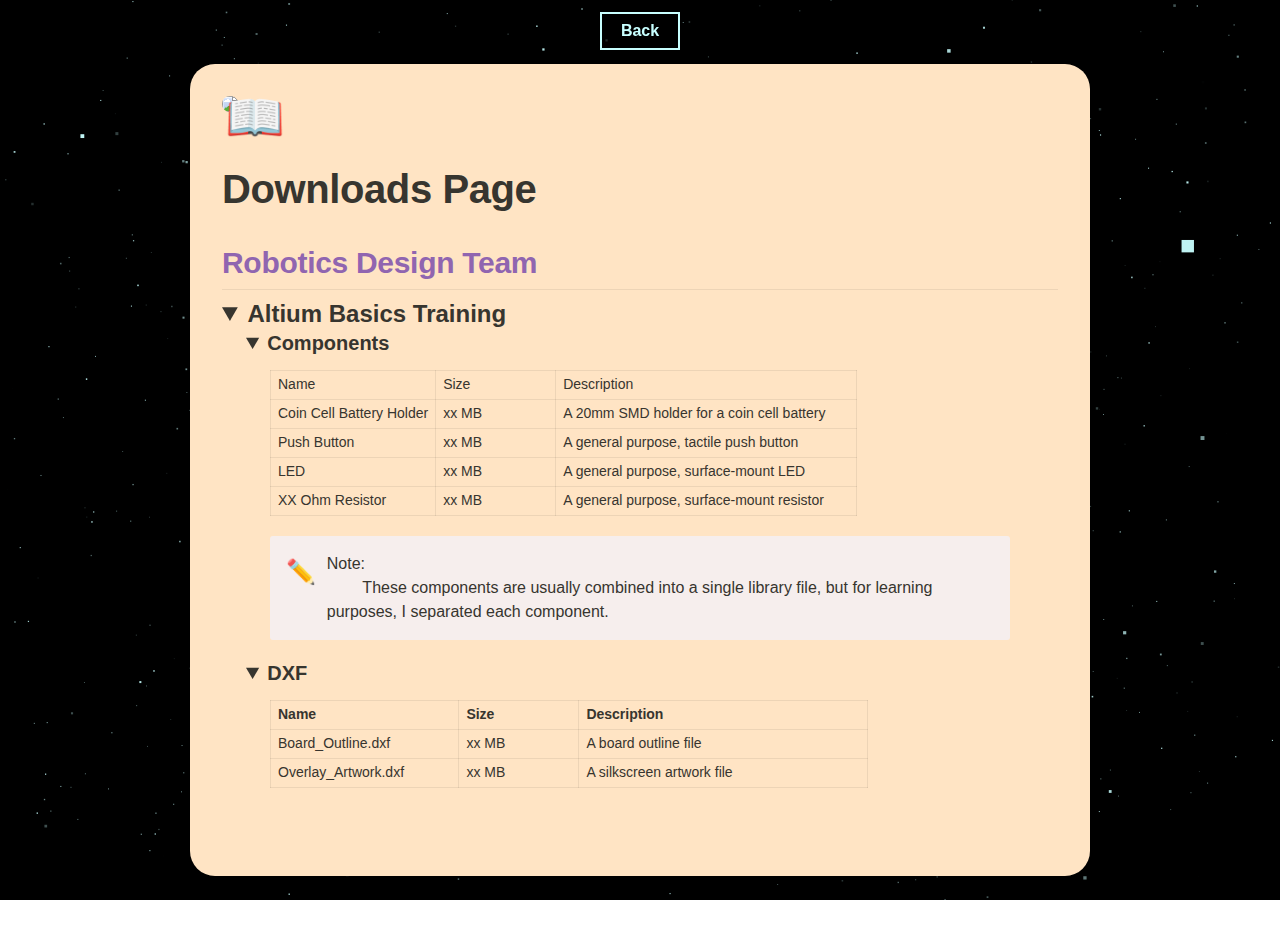
==== downloads/downloads.html @ 353c71f6 "changed the folder name to all lower case" ====
<!DOCTYPE html>
<html lang="en" dir="ltr">
    <head>
        <meta http-equiv="Content-Type" content="text/html; charset=utf-8"/>
        <meta http-equiv='cache-control' content='no-cache'> 
        <meta http-equiv='expires' content='0'> 
        <meta http-equiv='pragma' content='no-cache'>
        <link rel="stylesheet" href="downloads.css">
        <link rel="stylesheet" href="space.css">
        <title>Alejandro's Space</title>
    </head>
    
    <body>
        <canvas id="space"></canvas>
        <div class="buffer">
            <a href="../index.html" id="back">Back</a>
        </div>
        <div class="page_edge rounded_corners"><article id="04a31c9d-0685-4f05-8434-54cc4a04a4c9" class="page sans"><header><img class="page-cover-image" src="https://images.unsplash.com/photo-1529148482759-b35b25c5f217?ixlib=rb-4.0.3&amp;q=85&amp;fm=jpg&amp;crop=entropy&amp;cs=srgb" style="object-position:center 50%"/><div class="page-header-icon page-header-icon-with-cover"><span class="icon">📖</span></div><h1 class="page-title">Downloads Page</h1><p class="page-description"></p></header><div class="page-body"><h1 id="53b4bc3c-04e0-4b69-af30-7ee8d9c8142c" class=""><mark class="highlight-purple">Robotics Design Team</mark></h1><hr id="ae768292-6f7d-422b-b762-d06e7f08c580"/><details open=""><summary style="font-weight:600;font-size:1.5em;line-height:1.3">Altium Basics Training</summary><div class="indented"><details open=""><summary style="font-weight:600;font-size:1.25em;line-height:1.3">Components</summary><div class="indented"><table id="dfc8b009-bac2-46a3-8c72-7b3d7e6bacae" class="simple-table"><tbody><tr id="a31198cf-0e53-4b02-b6ca-f2e5b86b1512"><td id="ohDq" class="">Name</td><td id="gjpw" class="">Size</td><td id="r&gt;KM" class="" style="width:301px">Description</td></tr><tr id="4261d96a-3cee-41ba-9108-1c0d47f2153a"><td id="ohDq" class="">Coin Cell Battery Holder</td><td id="gjpw" class="">xx MB</td><td id="r&gt;KM" class="" style="width:301px">A 20mm SMD holder for a coin cell battery</td></tr><tr id="2b172be9-d0d0-4655-9fb9-f719c284cf4c"><td id="ohDq" class="">Push Button</td><td id="gjpw" class="">xx MB</td><td id="r&gt;KM" class="" style="width:301px">A general purpose, tactile push button</td></tr><tr id="3ccaa785-5f2d-4acf-977a-731721b1e5ef"><td id="ohDq" class="">LED</td><td id="gjpw" class="">xx MB</td><td id="r&gt;KM" class="" style="width:301px">A general purpose, surface-mount LED</td></tr><tr id="6e6298b2-376c-4353-b7ba-007ec4c39423"><td id="ohDq" class="">XX Ohm Resistor</td><td id="gjpw" class="">xx MB</td><td id="r&gt;KM" class="" style="width:301px">A general purpose, surface-mount resistor</td></tr></tbody></table><figure class="block-color-purple_background callout rounded_corners" style="white-space:pre-wrap;display:flex" id="3d6e9c58-b290-430a-9fcb-720e87eee1e2"><div style="font-size:1.5em"><span class="icon">✏️</span></div><div style="width:100%">Note:
        These components are usually combined into a single library file, but for learning purposes, I separated each component.</div></figure></div></details><details open=""><summary style="font-weight:600;font-size:1.25em;line-height:1.3">DXF</summary><div class="indented"><table id="bee27e2f-1418-4ecd-81d3-631960e2b06b" class="simple-table"><tbody><tr id="d09b29ef-1c8b-41f0-8375-524ce3b7e569"><td id="zEpa" class="" style="width:188.390625px"><strong>Name</strong></td><td id="{h]&lt;" class=""><strong>Size</strong></td><td id="he]`" class="" style="width:289px"><strong>Description</strong></td></tr><tr id="4b7c47fb-3a40-4e9c-816c-1528dcfbc882"><td id="zEpa" class="" style="width:188.390625px">Board_Outline.dxf</td><td id="{h]&lt;" class="">xx MB</td><td id="he]`" class="" style="width:289px">A board outline file</td></tr><tr id="9063dd28-f4a5-4677-b895-b9205396430a"><td id="zEpa" class="" style="width:188.390625px">Overlay_Artwork.dxf</td><td id="{h]&lt;" class="">xx MB</td><td id="he]`" class="" style="width:289px">A silkscreen artwork file</td></tr></tbody></table></div></details><p id="ad2e9090-53dc-419b-ae71-8983586ef24e" class=""></p></div></details></div></article>
        </div>
        <div class="buffer"></div>
        <script src="space.js"></script>
    </body>
</html>
---- downloads/downloads.css ----
/* cspell:disable-file */
/* webkit printing magic: print all background colors */
html {
    -webkit-print-color-adjust: exact;
}
* {
    box-sizing: border-box;
    -webkit-print-color-adjust: exact;
}

html,
body {
    margin: 0;
    padding: 0;
}
@media only screen {
    .page_edge {
        margin: 0em auto;
        padding: 2em 2em;
        max-width: 900px;
        color: rgb(55, 53, 47); /* Color of text */
        background-color: bisque;
        /* background-color: rgb(224, 201, 166); */
        position: relative;
        z-index: 1;
    }
}

.page_edge {
    line-height: 1.5;
    white-space: pre-wrap;
}

.buffer {
    width: 100%;
    height: 4em;
}

#back {
    position: absolute;
    z-index: 9;
    left: 0;
    right: 0;
    margin: 12px auto;
    color: rgba(200,255,255,1);
    border: 2px solid;
    padding: 0.5em 0em;
    width: 5em;
    text-align: center;
    font-weight: 700;
    font-size: 1em;
    display: inline-block;
    text-decoration: none;
    background: rgba(0,0,0,0.8)
}

.rounded_corners {
    border-radius: 25px;
}

a,
a.visited {
    color: inherit;
    text-decoration: underline;
}

.pdf-relative-link-path {
    font-size: 80%;
    color: #444;
}

h1,
h2,
h3 {
    letter-spacing: -0.01em;
    line-height: 1.2;
    font-weight: 600;
    margin-bottom: 0;
}

.page-title {
    font-size: 2.5rem;
    font-weight: 700;
    margin-top: 0;
    margin-bottom: 0.75em;
}

h1 {
    font-size: 1.875rem;
    margin-top: 1.875rem;
}

h2 {
    font-size: 1.5rem;
    margin-top: 1.5rem;
}

h3 {
    font-size: 1.25rem;
    margin-top: 1.25rem;
}

.source {
    border: 1px solid #ddd;
    border-radius: 3px;
    padding: 1.5em;
    word-break: break-all;
}

.callout {
    border-radius: 3px;
    padding: 1rem;
}

figure {
    margin: 1.25em 0;
    page-break-inside: avoid;
}

figcaption {
    opacity: 0.5;
    font-size: 85%;
    margin-top: 0.5em;
}

mark {
    background-color: transparent;
}

.indented {
    padding: 0em 1.5em;
}

hr {
    background: transparent;
    display: block;
    width: 100%;
    height: 1px;
    visibility: visible;
    border: none;
    border-bottom: 1px solid rgba(55, 53, 47, 0.09);
}

img {
    max-width: 100%;
}

@media only print {
    img {
        max-height: 100vh;
        object-fit: contain;
    }
}

@page {
    margin: 1in;
}

.collection-content {
    font-size: 0.875rem;
}

.column-list {
    display: flex;
    justify-content: space-between;
}

.column {
    padding: 0 1em;
}

.column:first-child {
    padding-left: 0;
}

.column:last-child {
    padding-right: 0;
}

.table_of_contents-item {
    display: block;
    font-size: 0.875rem;
    line-height: 1.3;
    padding: 0.125rem;
}

.table_of_contents-indent-1 {
    margin-left: 1.5rem;
}

.table_of_contents-indent-2 {
    margin-left: 3rem;
}

.table_of_contents-indent-3 {
    margin-left: 4.5rem;
}

.table_of_contents-link {
    text-decoration: none;
    opacity: 0.7;
    border-bottom: 1px solid rgba(55, 53, 47, 0.18);
}

table,
th,
td {
    border: 1px solid rgba(55, 53, 47, 0.09);
    border-collapse: collapse;
}

table {
    border-left: none;
    border-right: none;
}

th,
td {
    font-weight: normal;
    padding: 0.25em 0.5em;
    line-height: 1.5;
    min-height: 1.5em;
    text-align: left;
}

th {
    color: rgba(55, 53, 47, 0.6);
}

ol,
ul {
    margin: 0;
    margin-block-start: 0.6em;
    margin-block-end: 0.6em;
}

li > ol:first-child,
li > ul:first-child {
    margin-block-start: 0.6em;
}

ul > li {
    list-style: disc;
}

ul.to-do-list {
    padding-inline-start: 0;
}

ul.to-do-list > li {
    list-style: none;
}

.to-do-children-checked {
    text-decoration: line-through;
    opacity: 0.375;
}

ul.toggle > li {
    list-style: none;
}

ul {
    padding-inline-start: 1.7em;
}

ul > li {
    padding-left: 0.1em;
}

ol {
    padding-inline-start: 1.6em;
}

ol > li {
    padding-left: 0.2em;
}

.mono ol {
    padding-inline-start: 2em;
}

.mono ol > li {
    text-indent: -0.4em;
}

.toggle {
    padding-inline-start: 0em;
    list-style-type: none;
}

/* Indent toggle children */
.toggle > li > details {
    padding-left: 1.7em;
}

.toggle > li > details > summary {
    margin-left: -1.1em;
}

.selected-value {
    display: inline-block;
    padding: 0 0.5em;
    background: rgba(206, 205, 202, 0.5);
    border-radius: 3px;
    margin-right: 0.5em;
    margin-top: 0.3em;
    margin-bottom: 0.3em;
    white-space: nowrap;
}

.collection-title {
    display: inline-block;
    margin-right: 1em;
}

.page-description {
    margin-bottom: 2em;
}

.simple-table {
    margin-top: 1em;
    font-size: 0.875rem;
    empty-cells: show;
}
.simple-table td {
    height: 29px;
    min-width: 120px;
}

.simple-table th {
    height: 29px;
    min-width: 120px;
}

.simple-table-header-color {
    background: rgb(247, 246, 243);
    color: black;
}
.simple-table-header {
    font-weight: 500;
}

time {
    opacity: 0.5;
}

.icon {
    display: inline-block;
    max-width: 1.2em;
    max-height: 1.2em;
    text-decoration: none;
    vertical-align: text-bottom;
    margin-right: 0.5em;
}

img.icon {
    border-radius: 3px;
}

.user-icon {
    width: 1.5em;
    height: 1.5em;
    border-radius: 100%;
    margin-right: 0.5rem;
}

.user-icon-inner {
    font-size: 0.8em;
}

.text-icon {
    border: 1px solid #000;
    text-align: center;
}

.page-cover-image {
    display: block;
    object-fit: cover;
    width: 100%;
    max-height: 30vh;
    border-radius: 25px;
}

.page-header-icon {
    font-size: 3rem;
    margin-bottom: 1rem;
}

.page-header-icon-with-cover {
    margin-top: -0.72em;
    margin-left: 0.07em;
}

.page-header-icon img {
    border-radius: 3px;
}

.link-to-page {
    margin: 1em 0;
    padding: 0;
    border: none;
    font-weight: 500;
}

p > .user {
    opacity: 0.5;
}

td > .user,
td > time {
    white-space: nowrap;
}

input[type="checkbox"] {
    transform: scale(1.5);
    margin-right: 0.6em;
    vertical-align: middle;
}

p {
    margin-top: 0.5em;
    margin-bottom: 0.5em;
}

.image {
    border: none;
    margin: 1.5em 0;
    padding: 0;
    border-radius: 0;
    text-align: center;
}

.code,
code {
    background: rgba(135, 131, 120, 0.15);
    border-radius: 3px;
    padding: 0.2em 0.4em;
    border-radius: 3px;
    font-size: 85%;
    tab-size: 2;
}

code {
    color: #eb5757;
}

.code {
    padding: 1.5em 1em;
}

.code-wrap {
    white-space: pre-wrap;
    word-break: break-all;
}

.code > code {
    background: none;
    padding: 0;
    font-size: 100%;
    color: inherit;
}

blockquote {
    font-size: 1.25em;
    margin: 1em 0;
    padding-left: 1em;
    border-left: 3px solid rgb(55, 53, 47);
}

.bookmark {
    text-decoration: none;
    max-height: 8em;
    padding: 0;
    display: flex;
    width: 100%;
    align-items: stretch;
}

.bookmark-title {
    font-size: 0.85em;
    overflow: hidden;
    text-overflow: ellipsis;
    height: 1.75em;
    white-space: nowrap;
}

.bookmark-text {
    display: flex;
    flex-direction: column;
}

.bookmark-info {
    flex: 4 1 180px;
    padding: 12px 14px 14px;
    display: flex;
    flex-direction: column;
    justify-content: space-between;
}

.bookmark-image {
    width: 33%;
    flex: 1 1 180px;
    display: block;
    position: relative;
    object-fit: cover;
    border-radius: 1px;
}

.bookmark-description {
    color: rgba(55, 53, 47, 0.6);
    font-size: 0.75em;
    overflow: hidden;
    max-height: 4.5em;
    word-break: break-word;
}

.bookmark-href {
    font-size: 0.75em;
    margin-top: 0.25em;
}

.sans { font-family: ui-sans-serif, -apple-system, BlinkMacSystemFont, "Segoe UI", Helvetica, "Apple Color Emoji", Arial, sans-serif, "Segoe UI Emoji", "Segoe UI Symbol"; }
.code { font-family: "SFMono-Regular", Menlo, Consolas, "PT Mono", "Liberation Mono", Courier, monospace; }
.serif { font-family: Lyon-Text, Georgia, ui-serif, serif; }
.mono { font-family: iawriter-mono, Nitti, Menlo, Courier, monospace; }
.pdf .sans { font-family: Inter, ui-sans-serif, -apple-system, BlinkMacSystemFont, "Segoe UI", Helvetica, "Apple Color Emoji", Arial, sans-serif, "Segoe UI Emoji", "Segoe UI Symbol", 'Twemoji', 'Noto Color Emoji', 'Noto Sans CJK JP'; }
.pdf:lang(zh-CN) .sans { font-family: Inter, ui-sans-serif, -apple-system, BlinkMacSystemFont, "Segoe UI", Helvetica, "Apple Color Emoji", Arial, sans-serif, "Segoe UI Emoji", "Segoe UI Symbol", 'Twemoji', 'Noto Color Emoji', 'Noto Sans CJK SC'; }
.pdf:lang(zh-TW) .sans { font-family: Inter, ui-sans-serif, -apple-system, BlinkMacSystemFont, "Segoe UI", Helvetica, "Apple Color Emoji", Arial, sans-serif, "Segoe UI Emoji", "Segoe UI Symbol", 'Twemoji', 'Noto Color Emoji', 'Noto Sans CJK TC'; }
.pdf:lang(ko-KR) .sans { font-family: Inter, ui-sans-serif, -apple-system, BlinkMacSystemFont, "Segoe UI", Helvetica, "Apple Color Emoji", Arial, sans-serif, "Segoe UI Emoji", "Segoe UI Symbol", 'Twemoji', 'Noto Color Emoji', 'Noto Sans CJK KR'; }
.pdf .code { font-family: Source Code Pro, "SFMono-Regular", Menlo, Consolas, "PT Mono", "Liberation Mono", Courier, monospace, 'Twemoji', 'Noto Color Emoji', 'Noto Sans Mono CJK JP'; }
.pdf:lang(zh-CN) .code { font-family: Source Code Pro, "SFMono-Regular", Menlo, Consolas, "PT Mono", "Liberation Mono", Courier, monospace, 'Twemoji', 'Noto Color Emoji', 'Noto Sans Mono CJK SC'; }
.pdf:lang(zh-TW) .code { font-family: Source Code Pro, "SFMono-Regular", Menlo, Consolas, "PT Mono", "Liberation Mono", Courier, monospace, 'Twemoji', 'Noto Color Emoji', 'Noto Sans Mono CJK TC'; }
.pdf:lang(ko-KR) .code { font-family: Source Code Pro, "SFMono-Regular", Menlo, Consolas, "PT Mono", "Liberation Mono", Courier, monospace, 'Twemoji', 'Noto Color Emoji', 'Noto Sans Mono CJK KR'; }
.pdf .serif { font-family: PT Serif, Lyon-Text, Georgia, ui-serif, serif, 'Twemoji', 'Noto Color Emoji', 'Noto Serif CJK JP'; }
.pdf:lang(zh-CN) .serif { font-family: PT Serif, Lyon-Text, Georgia, ui-serif, serif, 'Twemoji', 'Noto Color Emoji', 'Noto Serif CJK SC'; }
.pdf:lang(zh-TW) .serif { font-family: PT Serif, Lyon-Text, Georgia, ui-serif, serif, 'Twemoji', 'Noto Color Emoji', 'Noto Serif CJK TC'; }
.pdf:lang(ko-KR) .serif { font-family: PT Serif, Lyon-Text, Georgia, ui-serif, serif, 'Twemoji', 'Noto Color Emoji', 'Noto Serif CJK KR'; }
.pdf .mono { font-family: PT Mono, iawriter-mono, Nitti, Menlo, Courier, monospace, 'Twemoji', 'Noto Color Emoji', 'Noto Sans Mono CJK JP'; }
.pdf:lang(zh-CN) .mono { font-family: PT Mono, iawriter-mono, Nitti, Menlo, Courier, monospace, 'Twemoji', 'Noto Color Emoji', 'Noto Sans Mono CJK SC'; }
.pdf:lang(zh-TW) .mono { font-family: PT Mono, iawriter-mono, Nitti, Menlo, Courier, monospace, 'Twemoji', 'Noto Color Emoji', 'Noto Sans Mono CJK TC'; }
.pdf:lang(ko-KR) .mono { font-family: PT Mono, iawriter-mono, Nitti, Menlo, Courier, monospace, 'Twemoji', 'Noto Color Emoji', 'Noto Sans Mono CJK KR'; }
.highlight-default {
    color: rgba(55, 53, 47, 1);
}
.highlight-gray {
    color: rgba(120, 119, 116, 1);
    fill: rgba(120, 119, 116, 1);
}
.highlight-brown {
    color: rgba(159, 107, 83, 1);
    fill: rgba(159, 107, 83, 1);
}
.highlight-orange {
    color: rgba(217, 115, 13, 1);
    fill: rgba(217, 115, 13, 1);
}
.highlight-yellow {
    color: rgba(203, 145, 47, 1);
    fill: rgba(203, 145, 47, 1);
}
.highlight-teal {
    color: rgba(68, 131, 97, 1);
    fill: rgba(68, 131, 97, 1);
}
.highlight-blue {
    color: rgba(51, 126, 169, 1);
    fill: rgba(51, 126, 169, 1);
}
.highlight-purple {
    color: rgba(144, 101, 176, 1);
    fill: rgba(144, 101, 176, 1);
}
.highlight-pink {
    color: rgba(193, 76, 138, 1);
    fill: rgba(193, 76, 138, 1);
}
.highlight-red {
    color: rgba(212, 76, 71, 1);
    fill: rgba(212, 76, 71, 1);
}
.highlight-gray_background {
    background: rgba(241, 241, 239, 1);
}
.highlight-brown_background {
    background: rgba(244, 238, 238, 1);
}
.highlight-orange_background {
    background: rgba(251, 236, 221, 1);
}
.highlight-yellow_background {
    background: rgba(251, 243, 219, 1);
}
.highlight-teal_background {
    background: rgba(237, 243, 236, 1);
}
.highlight-blue_background {
    background: rgba(231, 243, 248, 1);
}
.highlight-purple_background {
    background: rgba(244, 240, 247, 0.8);
}
.highlight-pink_background {
    background: rgba(249, 238, 243, 0.8);
}
.highlight-red_background {
    background: rgba(253, 235, 236, 1);
}
.block-color-default {
    color: inherit;
    fill: inherit;
}
.block-color-gray {
    color: rgba(120, 119, 116, 1);
    fill: rgba(120, 119, 116, 1);
}
.block-color-brown {
    color: rgba(159, 107, 83, 1);
    fill: rgba(159, 107, 83, 1);
}
.block-color-orange {
    color: rgba(217, 115, 13, 1);
    fill: rgba(217, 115, 13, 1);
}
.block-color-yellow {
    color: rgba(203, 145, 47, 1);
    fill: rgba(203, 145, 47, 1);
}
.block-color-teal {
    color: rgba(68, 131, 97, 1);
    fill: rgba(68, 131, 97, 1);
}
.block-color-blue {
    color: rgba(51, 126, 169, 1);
    fill: rgba(51, 126, 169, 1);
}
.block-color-purple {
    color: rgba(144, 101, 176, 1);
    fill: rgba(144, 101, 176, 1);
}
.block-color-pink {
    color: rgba(193, 76, 138, 1);
    fill: rgba(193, 76, 138, 1);
}
.block-color-red {
    color: rgba(212, 76, 71, 1);
    fill: rgba(212, 76, 71, 1);
}
.block-color-gray_background {
    background: rgba(241, 241, 239, 1);
}
.block-color-brown_background {
    background: rgba(244, 238, 238, 1);
}
.block-color-orange_background {
    background: rgba(251, 236, 221, 1);
}
.block-color-yellow_background {
    background: rgba(251, 243, 219, 1);
}
.block-color-teal_background {
    background: rgba(237, 243, 236, 1);
}
.block-color-blue_background {
    background: rgba(231, 243, 248, 1);
}
.block-color-purple_background {
    background: rgba(244, 240, 247, 0.8);
}
.block-color-pink_background {
    background: rgba(249, 238, 243, 0.8);
}
.block-color-red_background {
    background: rgba(253, 235, 236, 1);
}
.select-value-color-interactiveBlue { background-color: rgba(35, 131, 226, .07); }
.select-value-color-pink { background-color: rgba(245, 224, 233, 1); }
.select-value-color-purple { background-color: rgba(232, 222, 238, 1); }
.select-value-color-green { background-color: rgba(219, 237, 219, 1); }
.select-value-color-gray { background-color: rgba(227, 226, 224, 1); }
.select-value-color-translucentGray { background-color: rgba(255, 255, 255, 0.0375); }
.select-value-color-orange { background-color: rgba(250, 222, 201, 1); }
.select-value-color-brown { background-color: rgba(238, 224, 218, 1); }
.select-value-color-red { background-color: rgba(255, 226, 221, 1); }
.select-value-color-yellow { background-color: rgba(253, 236, 200, 1); }
.select-value-color-blue { background-color: rgba(211, 229, 239, 1); }
.select-value-color-pageGlass { background-color: undefined; }
.select-value-color-washGlass { background-color: undefined; }

.checkbox {
    display: inline-flex;
    vertical-align: text-bottom;
    width: 16;
    height: 16;
    background-size: 16px;
    margin-left: 2px;
    margin-right: 5px;
}

.checkbox-on {
    background-image: url("data:image/svg+xml;charset=UTF-8,%3Csvg%20width%3D%2216%22%20height%3D%2216%22%20viewBox%3D%220%200%2016%2016%22%20fill%3D%22none%22%20xmlns%3D%22http%3A%2F%2Fwww.w3.org%2F2000%2Fsvg%22%3E%0A%3Crect%20width%3D%2216%22%20height%3D%2216%22%20fill%3D%22%2358A9D7%22%2F%3E%0A%3Cpath%20d%3D%22M6.71429%2012.2852L14%204.9995L12.7143%203.71436L6.71429%209.71378L3.28571%206.2831L2%207.57092L6.71429%2012.2852Z%22%20fill%3D%22white%22%2F%3E%0A%3C%2Fsvg%3E");
}

.checkbox-off {
    background-image: url("data:image/svg+xml;charset=UTF-8,%3Csvg%20width%3D%2216%22%20height%3D%2216%22%20viewBox%3D%220%200%2016%2016%22%20fill%3D%22none%22%20xmlns%3D%22http%3A%2F%2Fwww.w3.org%2F2000%2Fsvg%22%3E%0A%3Crect%20x%3D%220.75%22%20y%3D%220.75%22%20width%3D%2214.5%22%20height%3D%2214.5%22%20fill%3D%22white%22%20stroke%3D%22%2336352F%22%20stroke-width%3D%221.5%22%2F%3E%0A%3C%2Fsvg%3E");
}
---- downloads/space.css ----
html,body {
    height: 100%;
    width: 100%;
    margin: 0;
    background-size: cover;
    image-rendering: pixelated;
    font-family: sans-serif
}

#space {
    width: 100%;
    height: 100%;
    position: fixed;
    left: 0;
}
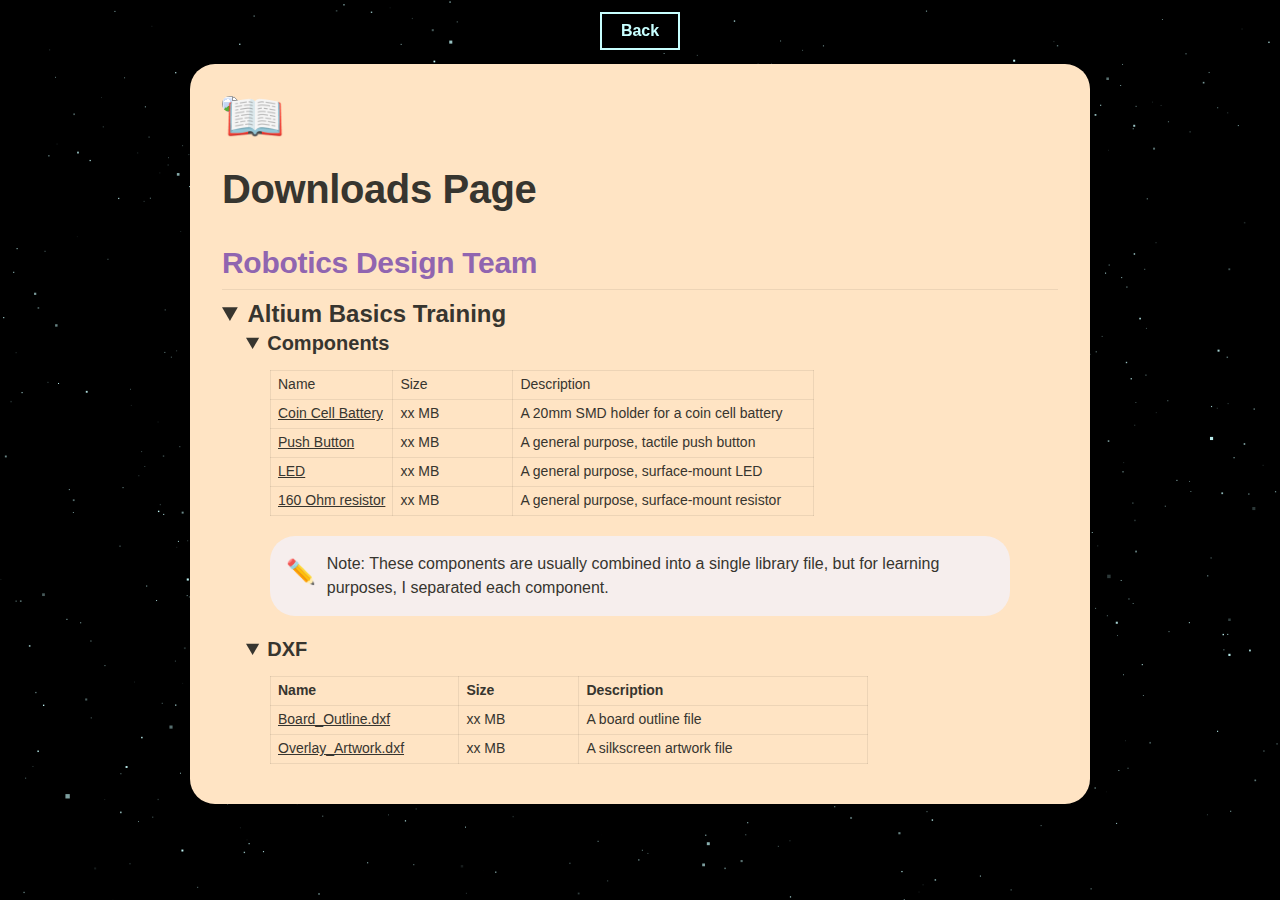
==== commit cf4d5186: "changed directory name" ====
--- a/downloads/downloads.html
+++ b/downloads/downloads.html
@@ -1,24 +1,129 @@
 <!DOCTYPE html>
 <html lang="en" dir="ltr">
     <head>
+        <!-- meta tags -->
         <meta http-equiv="Content-Type" content="text/html; charset=utf-8"/>
         <meta http-equiv='cache-control' content='no-cache'> 
         <meta http-equiv='expires' content='0'> 
         <meta http-equiv='pragma' content='no-cache'>
-        <link rel="stylesheet" href="downloads.css">
+
+        <!-- links to style sheets -->
+        <link rel="stylesheet" href="notion.css">
         <link rel="stylesheet" href="space.css">
+        <link rel="stylesheet" href="extras.css">
         <title>Alejandro's Space</title>
     </head>
     
     <body>
+        <!-- space canvas -->
         <canvas id="space"></canvas>
+
+        <!-- space buffer -->
         <div class="buffer">
+            <!-- back button -->
             <a href="../index.html" id="back">Back</a>
         </div>
-        <div class="page_edge rounded_corners"><article id="04a31c9d-0685-4f05-8434-54cc4a04a4c9" class="page sans"><header><img class="page-cover-image" src="https://images.unsplash.com/photo-1529148482759-b35b25c5f217?ixlib=rb-4.0.3&amp;q=85&amp;fm=jpg&amp;crop=entropy&amp;cs=srgb" style="object-position:center 50%"/><div class="page-header-icon page-header-icon-with-cover"><span class="icon">📖</span></div><h1 class="page-title">Downloads Page</h1><p class="page-description"></p></header><div class="page-body"><h1 id="53b4bc3c-04e0-4b69-af30-7ee8d9c8142c" class=""><mark class="highlight-purple">Robotics Design Team</mark></h1><hr id="ae768292-6f7d-422b-b762-d06e7f08c580"/><details open=""><summary style="font-weight:600;font-size:1.5em;line-height:1.3">Altium Basics Training</summary><div class="indented"><details open=""><summary style="font-weight:600;font-size:1.25em;line-height:1.3">Components</summary><div class="indented"><table id="dfc8b009-bac2-46a3-8c72-7b3d7e6bacae" class="simple-table"><tbody><tr id="a31198cf-0e53-4b02-b6ca-f2e5b86b1512"><td id="ohDq" class="">Name</td><td id="gjpw" class="">Size</td><td id="r&gt;KM" class="" style="width:301px">Description</td></tr><tr id="4261d96a-3cee-41ba-9108-1c0d47f2153a"><td id="ohDq" class="">Coin Cell Battery Holder</td><td id="gjpw" class="">xx MB</td><td id="r&gt;KM" class="" style="width:301px">A 20mm SMD holder for a coin cell battery</td></tr><tr id="2b172be9-d0d0-4655-9fb9-f719c284cf4c"><td id="ohDq" class="">Push Button</td><td id="gjpw" class="">xx MB</td><td id="r&gt;KM" class="" style="width:301px">A general purpose, tactile push button</td></tr><tr id="3ccaa785-5f2d-4acf-977a-731721b1e5ef"><td id="ohDq" class="">LED</td><td id="gjpw" class="">xx MB</td><td id="r&gt;KM" class="" style="width:301px">A general purpose, surface-mount LED</td></tr><tr id="6e6298b2-376c-4353-b7ba-007ec4c39423"><td id="ohDq" class="">XX Ohm Resistor</td><td id="gjpw" class="">xx MB</td><td id="r&gt;KM" class="" style="width:301px">A general purpose, surface-mount resistor</td></tr></tbody></table><figure class="block-color-purple_background callout rounded_corners" style="white-space:pre-wrap;display:flex" id="3d6e9c58-b290-430a-9fcb-720e87eee1e2"><div style="font-size:1.5em"><span class="icon">✏️</span></div><div style="width:100%">Note:
-        These components are usually combined into a single library file, but for learning purposes, I separated each component.</div></figure></div></details><details open=""><summary style="font-weight:600;font-size:1.25em;line-height:1.3">DXF</summary><div class="indented"><table id="bee27e2f-1418-4ecd-81d3-631960e2b06b" class="simple-table"><tbody><tr id="d09b29ef-1c8b-41f0-8375-524ce3b7e569"><td id="zEpa" class="" style="width:188.390625px"><strong>Name</strong></td><td id="{h]&lt;" class=""><strong>Size</strong></td><td id="he]`" class="" style="width:289px"><strong>Description</strong></td></tr><tr id="4b7c47fb-3a40-4e9c-816c-1528dcfbc882"><td id="zEpa" class="" style="width:188.390625px">Board_Outline.dxf</td><td id="{h]&lt;" class="">xx MB</td><td id="he]`" class="" style="width:289px">A board outline file</td></tr><tr id="9063dd28-f4a5-4677-b895-b9205396430a"><td id="zEpa" class="" style="width:188.390625px">Overlay_Artwork.dxf</td><td id="{h]&lt;" class="">xx MB</td><td id="he]`" class="" style="width:289px">A silkscreen artwork file</td></tr></tbody></table></div></details><p id="ad2e9090-53dc-419b-ae71-8983586ef24e" class=""></p></div></details></div></article>
+
+        <!-- notion content -->
+        <div class="container rounded_corners">
+            <article id="04a31c9d-0685-4f05-8434-54cc4a04a4c9" class="page sans">
+                <header>
+                <img class="page-cover-image" src="https://images.unsplash.com/photo-1529148482759-b35b25c5f217?ixlib=rb-4.0.3&amp;q=85&amp;fm=jpg&amp;crop=entropy&amp;cs=srgb" style="object-position:center 50%" />
+                <div class="page-header-icon page-header-icon-with-cover">
+                    <span class="icon">📖</span>
+                </div>
+                <h1 class="page-title">Downloads Page</h1>
+                <p class="page-description"></p>
+                </header>
+                <div class="page-body">
+                    <h1 id="53b4bc3c-04e0-4b69-af30-7ee8d9c8142c" class="">
+                        <mark class="highlight-purple">Robotics Design Team</mark>
+                    </h1>
+                    <hr id="ae768292-6f7d-422b-b762-d06e7f08c580" />
+                    <details open="">
+                        <summary style="font-weight:600;font-size:1.5em;line-height:1.3">Altium Basics Training</summary>
+                        <div class="indented">
+                            <details open="">
+                                <summary style="font-weight:600;font-size:1.25em;line-height:1.3">Components</summary>
+                                <div class="indented">
+                                    <table id="dfc8b009-bac2-46a3-8c72-7b3d7e6bacae" class="simple-table">
+                                        <tbody>
+                                            <tr id="a31198cf-0e53-4b02-b6ca-f2e5b86b1512">
+                                                <td id="ohDq" class="">Name</td>
+                                                <td id="gjpw" class="">Size</td>
+                                                <td id="r&gt;KM" class="" style="width:301px">Description</td>
+                                            </tr>
+                                            <tr id="4261d96a-3cee-41ba-9108-1c0d47f2153a">
+                                                <td id="ohDq" class=""><a href="assets/components/Coin_Cell_Battery_Holder.zip">Coin Cell Battery</a></td>
+                                                <td id="gjpw" class="">xx MB</td>
+                                                <td id="r&gt;KM" class="" style="width:301px">A 20mm SMD holder for a coin cell battery</td>
+                                            </tr>
+                                            <tr id="2b172be9-d0d0-4655-9fb9-f719c284cf4c">
+                                                <td id="ohDq" class=""><a href="assets/components/Tactile_Push_Button.zip">Push Button</a></td>
+                                                <td id="gjpw" class="">xx MB</td>
+                                                <td id="r&gt;KM" class="" style="width:301px">A general purpose, tactile push button</td>
+                                            </tr>
+                                            <tr id="3ccaa785-5f2d-4acf-977a-731721b1e5ef">
+                                                <td id="ohDq" class=""><a href="assets/components/LED.zip">LED</a></td>
+                                                <td id="gjpw" class="">xx MB</td>
+                                                <td id="r&gt;KM" class="" style="width:301px">A general purpose, surface-mount LED</td>
+                                            </tr>
+                                            <tr id="6e6298b2-376c-4353-b7ba-007ec4c39423">
+                                                <td id="ohDq" class=""><a href="assets/components/160_Ohm_Resistor.zip">160 Ohm resistor</a></td>
+                                                <td id="gjpw" class="">xx MB</td>
+                                                <td id="r&gt;KM" class="" style="width:301px">A general purpose, surface-mount resistor</td>
+                                            </tr>
+                                        </tbody>
+                                    </table>
+                                    <figure class="block-color-purple_background callout rounded_corners" style="display:flex" id="3d6e9c58-b290-430a-9fcb-720e87eee1e2">
+                                        <div style="font-size:1.5em">
+                                            <span class="icon">✏️</span>
+                                        </div>
+                                        <div style="width:100%">Note: These components are usually combined into a single library file, but for learning purposes, I separated each component.</div>
+                                    </figure>
+                                </div>
+                            </details>
+                            <details open="">
+                                <summary style="font-weight:600;font-size:1.25em;line-height:1.3">DXF</summary>
+                                <div class="indented">
+                                    <table id="bee27e2f-1418-4ecd-81d3-631960e2b06b" class="simple-table">
+                                        <tbody>
+                                            <tr id="d09b29ef-1c8b-41f0-8375-524ce3b7e569">
+                                                <td id="zEpa" class="" style="width:188.390625px">
+                                                    <strong>Name</strong>
+                                                </td>
+                                                <td id="{h]&lt;" class="">
+                                                    <strong>Size</strong>
+                                                </td>
+                                                <td id="he]`" class="" style="width:289px">
+                                                    <strong>Description</strong>
+                                                </td>
+                                            </tr>
+                                            <tr id="4b7c47fb-3a40-4e9c-816c-1528dcfbc882">
+                                                <td id="zEpa" class="" style="width:188.390625px"><a href="assets/dxf/Board_Outline.DXF">Board_Outline.dxf</a></td>
+                                                <td id="{h]&lt;" class="">xx MB</td>
+                                                <td id="he]`" class="" style="width:289px">A board outline file</td>
+                                            </tr>
+                                            <tr id="9063dd28-f4a5-4677-b895-b9205396430a">
+                                                <td id="zEpa" class="" style="width:188.390625px"><a href="assets/dxf/Overlay_Artwork.DXF">Overlay_Artwork.dxf</a></td>
+                                                <td id="{h]&lt;" class="">xx MB</td>
+                                                <td id="he]`" class="" style="width:289px">A silkscreen artwork file</td>
+                                            </tr>
+                                        </tbody>
+                                    </table>
+                                </div>
+                            </details>
+                            <p id="ad2e9090-53dc-419b-ae71-8983586ef24e" class=""></p>
+                        </div>
+                    </details>
+                </div>
+            </article>
         </div>
+
+        <!-- space buffer -->
         <div class="buffer"></div>
+
+        <!-- links to scripts -->
         <script src="space.js"></script>
     </body>
 </html>
--- a/downloads/notion.css
+++ b/downloads/notion.css
@@ -0,0 +1,681 @@
+/* cspell:disable-file */
+/* webkit printing magic: print all background colors */
+html {
+    -webkit-print-color-adjust: exact;
+}
+* {
+    box-sizing: border-box;
+    -webkit-print-color-adjust: exact;
+}
+
+/* white-space: pre-wrap; causes weird spacing */
+
+html,
+body {
+    margin: 0;
+    padding: 0;
+}
+@media only screen {
+    .container {
+        margin: 0em auto;
+        padding: 2em 2em;
+        max-width: 900px;
+        color: rgb(55, 53, 47); /* Color of text */
+        background-color: bisque;
+        /* background-color: rgb(224, 201, 166); */
+        position: relative;
+        z-index: 1;
+    }
+}
+
+.container {
+    line-height: 1.5;
+    /* white-space: pre-wrap; */
+}
+
+a,
+a.visited {
+    color: inherit;
+    text-decoration: underline;
+}
+
+.pdf-relative-link-path {
+    font-size: 80%;
+    color: #444;
+}
+
+h1,
+h2,
+h3 {
+    letter-spacing: -0.01em;
+    line-height: 1.2;
+    font-weight: 600;
+    margin-bottom: 0;
+}
+
+.page-title {
+    font-size: 2.5rem;
+    font-weight: 700;
+    margin-top: 0;
+    margin-bottom: 0.75em;
+}
+
+h1 {
+    font-size: 1.875rem;
+    margin-top: 1.875rem;
+}
+
+h2 {
+    font-size: 1.5rem;
+    margin-top: 1.5rem;
+}
+
+h3 {
+    font-size: 1.25rem;
+    margin-top: 1.25rem;
+}
+
+.source {
+    border: 1px solid #ddd;
+    border-radius: 3px;
+    padding: 1.5em;
+    word-break: break-all;
+}
+
+.callout {
+    border-radius: 3px;
+    padding: 1rem;
+}
+
+figure {
+    margin: 1.25em 0;
+    page-break-inside: avoid;
+}
+
+figcaption {
+    opacity: 0.5;
+    font-size: 85%;
+    margin-top: 0.5em;
+}
+
+mark {
+    background-color: transparent;
+}
+
+.indented {
+    padding: 0em 1.5em;
+}
+
+hr {
+    background: transparent;
+    display: block;
+    width: 100%;
+    height: 1px;
+    visibility: visible;
+    border: none;
+    border-bottom: 1px solid rgba(55, 53, 47, 0.09);
+}
+
+img {
+    max-width: 100%;
+}
+
+@media only print {
+    img {
+        max-height: 100vh;
+        object-fit: contain;
+    }
+}
+
+@page {
+    margin: 1in;
+}
+
+.collection-content {
+    font-size: 0.875rem;
+}
+
+.column-list {
+    display: flex;
+    justify-content: space-between;
+}
+
+.column {
+    padding: 0 1em;
+}
+
+.column:first-child {
+    padding-left: 0;
+}
+
+.column:last-child {
+    padding-right: 0;
+}
+
+.table_of_contents-item {
+    display: block;
+    font-size: 0.875rem;
+    line-height: 1.3;
+    padding: 0.125rem;
+}
+
+.table_of_contents-indent-1 {
+    margin-left: 1.5rem;
+}
+
+.table_of_contents-indent-2 {
+    margin-left: 3rem;
+}
+
+.table_of_contents-indent-3 {
+    margin-left: 4.5rem;
+}
+
+.table_of_contents-link {
+    text-decoration: none;
+    opacity: 0.7;
+    border-bottom: 1px solid rgba(55, 53, 47, 0.18);
+}
+
+table,
+th,
+td {
+    border: 1px solid rgba(55, 53, 47, 0.09);
+    border-collapse: collapse;
+}
+
+table {
+    border-left: none;
+    border-right: none;
+}
+
+th,
+td {
+    font-weight: normal;
+    padding: 0.25em 0.5em;
+    line-height: 1.5;
+    min-height: 1.5em;
+    text-align: left;
+}
+
+th {
+    color: rgba(55, 53, 47, 0.6);
+}
+
+ol,
+ul {
+    margin: 0;
+    margin-block-start: 0.6em;
+    margin-block-end: 0.6em;
+}
+
+li > ol:first-child,
+li > ul:first-child {
+    margin-block-start: 0.6em;
+}
+
+ul > li {
+    list-style: disc;
+}
+
+ul.to-do-list {
+    padding-inline-start: 0;
+}
+
+ul.to-do-list > li {
+    list-style: none;
+}
+
+.to-do-children-checked {
+    text-decoration: line-through;
+    opacity: 0.375;
+}
+
+ul.toggle > li {
+    list-style: none;
+}
+
+ul {
+    padding-inline-start: 1.7em;
+}
+
+ul > li {
+    padding-left: 0.1em;
+}
+
+ol {
+    padding-inline-start: 1.6em;
+}
+
+ol > li {
+    padding-left: 0.2em;
+}
+
+.mono ol {
+    padding-inline-start: 2em;
+}
+
+.mono ol > li {
+    text-indent: -0.4em;
+}
+
+.toggle {
+    padding-inline-start: 0em;
+    list-style-type: none;
+}
+
+/* Indent toggle children */
+.toggle > li > details {
+    padding-left: 1.7em;
+}
+
+.toggle > li > details > summary {
+    margin-left: -1.1em;
+}
+
+.selected-value {
+    display: inline-block;
+    padding: 0 0.5em;
+    background: rgba(206, 205, 202, 0.5);
+    border-radius: 3px;
+    margin-right: 0.5em;
+    margin-top: 0.3em;
+    margin-bottom: 0.3em;
+    white-space: nowrap;
+}
+
+.collection-title {
+    display: inline-block;
+    margin-right: 1em;
+}
+
+.page-description {
+    margin-bottom: 2em;
+}
+
+.simple-table {
+    margin-top: 1em;
+    font-size: 0.875rem;
+    empty-cells: show;
+}
+.simple-table td {
+    height: 29px;
+    min-width: 120px;
+}
+
+.simple-table th {
+    height: 29px;
+    min-width: 120px;
+}
+
+.simple-table-header-color {
+    background: rgb(247, 246, 243);
+    color: black;
+}
+.simple-table-header {
+    font-weight: 500;
+}
+
+time {
+    opacity: 0.5;
+}
+
+.icon {
+    display: inline-block;
+    max-width: 1.2em;
+    max-height: 1.2em;
+    text-decoration: none;
+    vertical-align: text-bottom;
+    margin-right: 0.5em;
+}
+
+img.icon {
+    border-radius: 3px;
+}
+
+.user-icon {
+    width: 1.5em;
+    height: 1.5em;
+    border-radius: 100%;
+    margin-right: 0.5rem;
+}
+
+.user-icon-inner {
+    font-size: 0.8em;
+}
+
+.text-icon {
+    border: 1px solid #000;
+    text-align: center;
+}
+
+.page-cover-image {
+    display: block;
+    object-fit: cover;
+    width: 100%;
+    max-height: 30vh;
+    border-radius: 25px;
+}
+
+.page-header-icon {
+    font-size: 3rem;
+    margin-bottom: 1rem;
+}
+
+.page-header-icon-with-cover {
+    margin-top: -0.72em;
+    margin-left: 0.07em;
+}
+
+.page-header-icon img {
+    border-radius: 3px;
+}
+
+.link-to-page {
+    margin: 1em 0;
+    padding: 0;
+    border: none;
+    font-weight: 500;
+}
+
+p > .user {
+    opacity: 0.5;
+}
+
+td > .user,
+td > time {
+    white-space: nowrap;
+}
+
+input[type="checkbox"] {
+    transform: scale(1.5);
+    margin-right: 0.6em;
+    vertical-align: middle;
+}
+
+p {
+    margin-top: 0.5em;
+    margin-bottom: 0.5em;
+}
+
+.image {
+    border: none;
+    margin: 1.5em 0;
+    padding: 0;
+    border-radius: 0;
+    text-align: center;
+}
+
+.code,
+code {
+    background: rgba(135, 131, 120, 0.15);
+    border-radius: 3px;
+    padding: 0.2em 0.4em;
+    border-radius: 3px;
+    font-size: 85%;
+    tab-size: 2;
+}
+
+code {
+    color: #eb5757;
+}
+
+.code {
+    padding: 1.5em 1em;
+}
+
+.code-wrap {
+    /* white-space: pre-wrap; */
+    word-break: break-all;
+}
+
+.code > code {
+    background: none;
+    padding: 0;
+    font-size: 100%;
+    color: inherit;
+}
+
+blockquote {
+    font-size: 1.25em;
+    margin: 1em 0;
+    padding-left: 1em;
+    border-left: 3px solid rgb(55, 53, 47);
+}
+
+.bookmark {
+    text-decoration: none;
+    max-height: 8em;
+    padding: 0;
+    display: flex;
+    width: 100%;
+    align-items: stretch;
+}
+
+.bookmark-title {
+    font-size: 0.85em;
+    overflow: hidden;
+    text-overflow: ellipsis;
+    height: 1.75em;
+    white-space: nowrap;
+}
+
+.bookmark-text {
+    display: flex;
+    flex-direction: column;
+}
+
+.bookmark-info {
+    flex: 4 1 180px;
+    padding: 12px 14px 14px;
+    display: flex;
+    flex-direction: column;
+    justify-content: space-between;
+}
+
+.bookmark-image {
+    width: 33%;
+    flex: 1 1 180px;
+    display: block;
+    position: relative;
+    object-fit: cover;
+    border-radius: 1px;
+}
+
+.bookmark-description {
+    color: rgba(55, 53, 47, 0.6);
+    font-size: 0.75em;
+    overflow: hidden;
+    max-height: 4.5em;
+    word-break: break-word;
+}
+
+.bookmark-href {
+    font-size: 0.75em;
+    margin-top: 0.25em;
+}
+
+.sans { font-family: ui-sans-serif, -apple-system, BlinkMacSystemFont, "Segoe UI", Helvetica, "Apple Color Emoji", Arial, sans-serif, "Segoe UI Emoji", "Segoe UI Symbol"; }
+.code { font-family: "SFMono-Regular", Menlo, Consolas, "PT Mono", "Liberation Mono", Courier, monospace; }
+.serif { font-family: Lyon-Text, Georgia, ui-serif, serif; }
+.mono { font-family: iawriter-mono, Nitti, Menlo, Courier, monospace; }
+.pdf .sans { font-family: Inter, ui-sans-serif, -apple-system, BlinkMacSystemFont, "Segoe UI", Helvetica, "Apple Color Emoji", Arial, sans-serif, "Segoe UI Emoji", "Segoe UI Symbol", 'Twemoji', 'Noto Color Emoji', 'Noto Sans CJK JP'; }
+.pdf:lang(zh-CN) .sans { font-family: Inter, ui-sans-serif, -apple-system, BlinkMacSystemFont, "Segoe UI", Helvetica, "Apple Color Emoji", Arial, sans-serif, "Segoe UI Emoji", "Segoe UI Symbol", 'Twemoji', 'Noto Color Emoji', 'Noto Sans CJK SC'; }
+.pdf:lang(zh-TW) .sans { font-family: Inter, ui-sans-serif, -apple-system, BlinkMacSystemFont, "Segoe UI", Helvetica, "Apple Color Emoji", Arial, sans-serif, "Segoe UI Emoji", "Segoe UI Symbol", 'Twemoji', 'Noto Color Emoji', 'Noto Sans CJK TC'; }
+.pdf:lang(ko-KR) .sans { font-family: Inter, ui-sans-serif, -apple-system, BlinkMacSystemFont, "Segoe UI", Helvetica, "Apple Color Emoji", Arial, sans-serif, "Segoe UI Emoji", "Segoe UI Symbol", 'Twemoji', 'Noto Color Emoji', 'Noto Sans CJK KR'; }
+.pdf .code { font-family: Source Code Pro, "SFMono-Regular", Menlo, Consolas, "PT Mono", "Liberation Mono", Courier, monospace, 'Twemoji', 'Noto Color Emoji', 'Noto Sans Mono CJK JP'; }
+.pdf:lang(zh-CN) .code { font-family: Source Code Pro, "SFMono-Regular", Menlo, Consolas, "PT Mono", "Liberation Mono", Courier, monospace, 'Twemoji', 'Noto Color Emoji', 'Noto Sans Mono CJK SC'; }
+.pdf:lang(zh-TW) .code { font-family: Source Code Pro, "SFMono-Regular", Menlo, Consolas, "PT Mono", "Liberation Mono", Courier, monospace, 'Twemoji', 'Noto Color Emoji', 'Noto Sans Mono CJK TC'; }
+.pdf:lang(ko-KR) .code { font-family: Source Code Pro, "SFMono-Regular", Menlo, Consolas, "PT Mono", "Liberation Mono", Courier, monospace, 'Twemoji', 'Noto Color Emoji', 'Noto Sans Mono CJK KR'; }
+.pdf .serif { font-family: PT Serif, Lyon-Text, Georgia, ui-serif, serif, 'Twemoji', 'Noto Color Emoji', 'Noto Serif CJK JP'; }
+.pdf:lang(zh-CN) .serif { font-family: PT Serif, Lyon-Text, Georgia, ui-serif, serif, 'Twemoji', 'Noto Color Emoji', 'Noto Serif CJK SC'; }
+.pdf:lang(zh-TW) .serif { font-family: PT Serif, Lyon-Text, Georgia, ui-serif, serif, 'Twemoji', 'Noto Color Emoji', 'Noto Serif CJK TC'; }
+.pdf:lang(ko-KR) .serif { font-family: PT Serif, Lyon-Text, Georgia, ui-serif, serif, 'Twemoji', 'Noto Color Emoji', 'Noto Serif CJK KR'; }
+.pdf .mono { font-family: PT Mono, iawriter-mono, Nitti, Menlo, Courier, monospace, 'Twemoji', 'Noto Color Emoji', 'Noto Sans Mono CJK JP'; }
+.pdf:lang(zh-CN) .mono { font-family: PT Mono, iawriter-mono, Nitti, Menlo, Courier, monospace, 'Twemoji', 'Noto Color Emoji', 'Noto Sans Mono CJK SC'; }
+.pdf:lang(zh-TW) .mono { font-family: PT Mono, iawriter-mono, Nitti, Menlo, Courier, monospace, 'Twemoji', 'Noto Color Emoji', 'Noto Sans Mono CJK TC'; }
+.pdf:lang(ko-KR) .mono { font-family: PT Mono, iawriter-mono, Nitti, Menlo, Courier, monospace, 'Twemoji', 'Noto Color Emoji', 'Noto Sans Mono CJK KR'; }
+.highlight-default {
+    color: rgba(55, 53, 47, 1);
+}
+.highlight-gray {
+    color: rgba(120, 119, 116, 1);
+    fill: rgba(120, 119, 116, 1);
+}
+.highlight-brown {
+    color: rgba(159, 107, 83, 1);
+    fill: rgba(159, 107, 83, 1);
+}
+.highlight-orange {
+    color: rgba(217, 115, 13, 1);
+    fill: rgba(217, 115, 13, 1);
+}
+.highlight-yellow {
+    color: rgba(203, 145, 47, 1);
+    fill: rgba(203, 145, 47, 1);
+}
+.highlight-teal {
+    color: rgba(68, 131, 97, 1);
+    fill: rgba(68, 131, 97, 1);
+}
+.highlight-blue {
+    color: rgba(51, 126, 169, 1);
+    fill: rgba(51, 126, 169, 1);
+}
+.highlight-purple {
+    color: rgba(144, 101, 176, 1);
+    fill: rgba(144, 101, 176, 1);
+}
+.highlight-pink {
+    color: rgba(193, 76, 138, 1);
+    fill: rgba(193, 76, 138, 1);
+}
+.highlight-red {
+    color: rgba(212, 76, 71, 1);
+    fill: rgba(212, 76, 71, 1);
+}
+.highlight-gray_background {
+    background: rgba(241, 241, 239, 1);
+}
+.highlight-brown_background {
+    background: rgba(244, 238, 238, 1);
+}
+.highlight-orange_background {
+    background: rgba(251, 236, 221, 1);
+}
+.highlight-yellow_background {
+    background: rgba(251, 243, 219, 1);
+}
+.highlight-teal_background {
+    background: rgba(237, 243, 236, 1);
+}
+.highlight-blue_background {
+    background: rgba(231, 243, 248, 1);
+}
+.highlight-purple_background {
+    background: rgba(244, 240, 247, 0.8);
+}
+.highlight-pink_background {
+    background: rgba(249, 238, 243, 0.8);
+}
+.highlight-red_background {
+    background: rgba(253, 235, 236, 1);
+}
+.block-color-default {
+    color: inherit;
+    fill: inherit;
+}
+.block-color-gray {
+    color: rgba(120, 119, 116, 1);
+    fill: rgba(120, 119, 116, 1);
+}
+.block-color-brown {
+    color: rgba(159, 107, 83, 1);
+    fill: rgba(159, 107, 83, 1);
+}
+.block-color-orange {
+    color: rgba(217, 115, 13, 1);
+    fill: rgba(217, 115, 13, 1);
+}
+.block-color-yellow {
+    color: rgba(203, 145, 47, 1);
+    fill: rgba(203, 145, 47, 1);
+}
+.block-color-teal {
+    color: rgba(68, 131, 97, 1);
+    fill: rgba(68, 131, 97, 1);
+}
+.block-color-blue {
+    color: rgba(51, 126, 169, 1);
+    fill: rgba(51, 126, 169, 1);
+}
+.block-color-purple {
+    color: rgba(144, 101, 176, 1);
+    fill: rgba(144, 101, 176, 1);
+}
+.block-color-pink {
+    color: rgba(193, 76, 138, 1);
+    fill: rgba(193, 76, 138, 1);
+}
+.block-color-red {
+    color: rgba(212, 76, 71, 1);
+    fill: rgba(212, 76, 71, 1);
+}
+.block-color-gray_background {
+    background: rgba(241, 241, 239, 1);
+}
+.block-color-brown_background {
+    background: rgba(244, 238, 238, 1);
+}
+.block-color-orange_background {
+    background: rgba(251, 236, 221, 1);
+}
+.block-color-yellow_background {
+    background: rgba(251, 243, 219, 1);
+}
+.block-color-teal_background {
+    background: rgba(237, 243, 236, 1);
+}
+.block-color-blue_background {
+    background: rgba(231, 243, 248, 1);
+}
+.block-color-purple_background {
+    background: rgba(244, 240, 247, 0.8);
+}
+.block-color-pink_background {
+    background: rgba(249, 238, 243, 0.8);
+}
+.block-color-red_background {
+    background: rgba(253, 235, 236, 1);
+}
+.select-value-color-interactiveBlue { background-color: rgba(35, 131, 226, .07); }
+.select-value-color-pink { background-color: rgba(245, 224, 233, 1); }
+.select-value-color-purple { background-color: rgba(232, 222, 238, 1); }
+.select-value-color-green { background-color: rgba(219, 237, 219, 1); }
+.select-value-color-gray { background-color: rgba(227, 226, 224, 1); }
+.select-value-color-translucentGray { background-color: rgba(255, 255, 255, 0.0375); }
+.select-value-color-orange { background-color: rgba(250, 222, 201, 1); }
+.select-value-color-brown { background-color: rgba(238, 224, 218, 1); }
+.select-value-color-red { background-color: rgba(255, 226, 221, 1); }
+.select-value-color-yellow { background-color: rgba(253, 236, 200, 1); }
+.select-value-color-blue { background-color: rgba(211, 229, 239, 1); }
+.select-value-color-pageGlass { background-color: undefined; }
+.select-value-color-washGlass { background-color: undefined; }
+
+.checkbox {
+    display: inline-flex;
+    vertical-align: text-bottom;
+    width: 16;
+    height: 16;
+    background-size: 16px;
+    margin-left: 2px;
+    margin-right: 5px;
+}
+
+.checkbox-on {
+    background-image: url("data:image/svg+xml;charset=UTF-8,%3Csvg%20width%3D%2216%22%20height%3D%2216%22%20viewBox%3D%220%200%2016%2016%22%20fill%3D%22none%22%20xmlns%3D%22http%3A%2F%2Fwww.w3.org%2F2000%2Fsvg%22%3E%0A%3Crect%20width%3D%2216%22%20height%3D%2216%22%20fill%3D%22%2358A9D7%22%2F%3E%0A%3Cpath%20d%3D%22M6.71429%2012.2852L14%204.9995L12.7143%203.71436L6.71429%209.71378L3.28571%206.2831L2%207.57092L6.71429%2012.2852Z%22%20fill%3D%22white%22%2F%3E%0A%3C%2Fsvg%3E");
+}
+
+.checkbox-off {
+    background-image: url("data:image/svg+xml;charset=UTF-8,%3Csvg%20width%3D%2216%22%20height%3D%2216%22%20viewBox%3D%220%200%2016%2016%22%20fill%3D%22none%22%20xmlns%3D%22http%3A%2F%2Fwww.w3.org%2F2000%2Fsvg%22%3E%0A%3Crect%20x%3D%220.75%22%20y%3D%220.75%22%20width%3D%2214.5%22%20height%3D%2214.5%22%20fill%3D%22white%22%20stroke%3D%22%2336352F%22%20stroke-width%3D%221.5%22%2F%3E%0A%3C%2Fsvg%3E");
+}--- a/downloads/extras.css
+++ b/downloads/extras.css
@@ -0,0 +1,26 @@
+#back {
+    position: absolute;
+    z-index: 9;
+    left: 0;
+    right: 0;
+    margin: 12px auto;
+    color: rgba(200,255,255,1);
+    border: 2px solid;
+    padding: 0.5em 0em;
+    width: 5em;
+    text-align: center;
+    font-weight: 700;
+    font-size: 1em;
+    display: inline-block;
+    text-decoration: none;
+    background: rgba(0,0,0,0.8)
+}
+
+.buffer {
+    width: 100%;
+    height: 4em;
+}
+
+.rounded_corners {
+    border-radius: 25px;
+}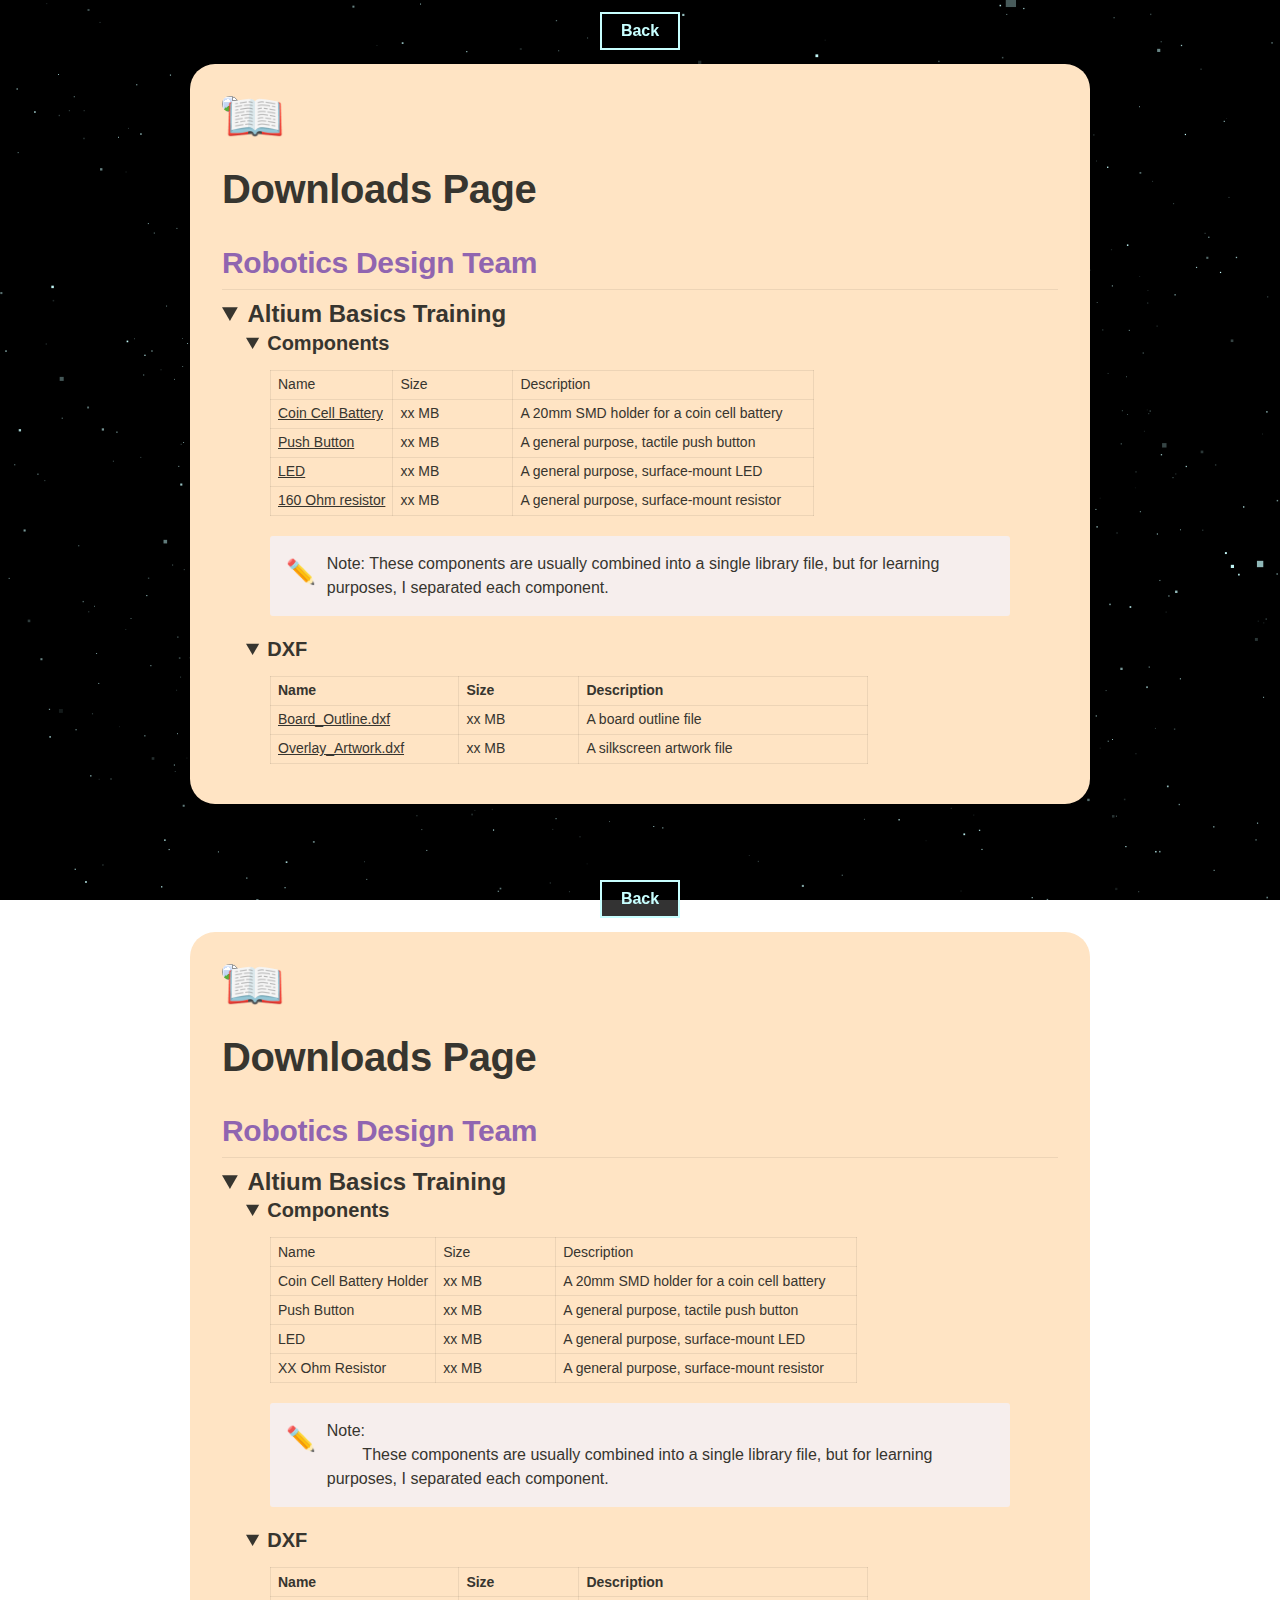
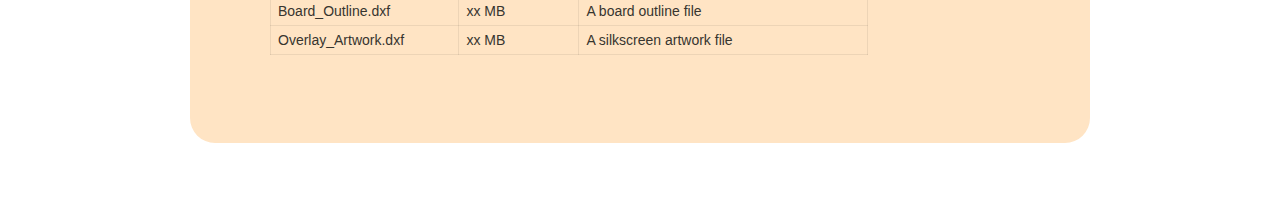
==== commit 95bcc972: "Merge branch 'master' into downloads_page_update" ====
--- a/downloads/downloads.html
+++ b/downloads/downloads.html
@@ -6,11 +6,13 @@
         <meta http-equiv='cache-control' content='no-cache'> 
         <meta http-equiv='expires' content='0'> 
         <meta http-equiv='pragma' content='no-cache'>
-
+      
         <!-- links to style sheets -->
         <link rel="stylesheet" href="notion.css">
         <link rel="stylesheet" href="space.css">
         <link rel="stylesheet" href="extras.css">
+        <link rel="stylesheet" href="downloads.css">
+        <link rel="stylesheet" href="space.css">
         <title>Alejandro's Space</title>
     </head>
     
@@ -124,6 +126,14 @@
         <div class="buffer"></div>
 
         <!-- links to scripts -->
+        <canvas id="space"></canvas>
+        <div class="buffer">
+            <a href="../index.html" id="back">Back</a>
+        </div>
+        <div class="page_edge rounded_corners"><article id="04a31c9d-0685-4f05-8434-54cc4a04a4c9" class="page sans"><header><img class="page-cover-image" src="https://images.unsplash.com/photo-1529148482759-b35b25c5f217?ixlib=rb-4.0.3&amp;q=85&amp;fm=jpg&amp;crop=entropy&amp;cs=srgb" style="object-position:center 50%"/><div class="page-header-icon page-header-icon-with-cover"><span class="icon">📖</span></div><h1 class="page-title">Downloads Page</h1><p class="page-description"></p></header><div class="page-body"><h1 id="53b4bc3c-04e0-4b69-af30-7ee8d9c8142c" class=""><mark class="highlight-purple">Robotics Design Team</mark></h1><hr id="ae768292-6f7d-422b-b762-d06e7f08c580"/><details open=""><summary style="font-weight:600;font-size:1.5em;line-height:1.3">Altium Basics Training</summary><div class="indented"><details open=""><summary style="font-weight:600;font-size:1.25em;line-height:1.3">Components</summary><div class="indented"><table id="dfc8b009-bac2-46a3-8c72-7b3d7e6bacae" class="simple-table"><tbody><tr id="a31198cf-0e53-4b02-b6ca-f2e5b86b1512"><td id="ohDq" class="">Name</td><td id="gjpw" class="">Size</td><td id="r&gt;KM" class="" style="width:301px">Description</td></tr><tr id="4261d96a-3cee-41ba-9108-1c0d47f2153a"><td id="ohDq" class="">Coin Cell Battery Holder</td><td id="gjpw" class="">xx MB</td><td id="r&gt;KM" class="" style="width:301px">A 20mm SMD holder for a coin cell battery</td></tr><tr id="2b172be9-d0d0-4655-9fb9-f719c284cf4c"><td id="ohDq" class="">Push Button</td><td id="gjpw" class="">xx MB</td><td id="r&gt;KM" class="" style="width:301px">A general purpose, tactile push button</td></tr><tr id="3ccaa785-5f2d-4acf-977a-731721b1e5ef"><td id="ohDq" class="">LED</td><td id="gjpw" class="">xx MB</td><td id="r&gt;KM" class="" style="width:301px">A general purpose, surface-mount LED</td></tr><tr id="6e6298b2-376c-4353-b7ba-007ec4c39423"><td id="ohDq" class="">XX Ohm Resistor</td><td id="gjpw" class="">xx MB</td><td id="r&gt;KM" class="" style="width:301px">A general purpose, surface-mount resistor</td></tr></tbody></table><figure class="block-color-purple_background callout rounded_corners" style="white-space:pre-wrap;display:flex" id="3d6e9c58-b290-430a-9fcb-720e87eee1e2"><div style="font-size:1.5em"><span class="icon">✏️</span></div><div style="width:100%">Note:
+        These components are usually combined into a single library file, but for learning purposes, I separated each component.</div></figure></div></details><details open=""><summary style="font-weight:600;font-size:1.25em;line-height:1.3">DXF</summary><div class="indented"><table id="bee27e2f-1418-4ecd-81d3-631960e2b06b" class="simple-table"><tbody><tr id="d09b29ef-1c8b-41f0-8375-524ce3b7e569"><td id="zEpa" class="" style="width:188.390625px"><strong>Name</strong></td><td id="{h]&lt;" class=""><strong>Size</strong></td><td id="he]`" class="" style="width:289px"><strong>Description</strong></td></tr><tr id="4b7c47fb-3a40-4e9c-816c-1528dcfbc882"><td id="zEpa" class="" style="width:188.390625px">Board_Outline.dxf</td><td id="{h]&lt;" class="">xx MB</td><td id="he]`" class="" style="width:289px">A board outline file</td></tr><tr id="9063dd28-f4a5-4677-b895-b9205396430a"><td id="zEpa" class="" style="width:188.390625px">Overlay_Artwork.dxf</td><td id="{h]&lt;" class="">xx MB</td><td id="he]`" class="" style="width:289px">A silkscreen artwork file</td></tr></tbody></table></div></details><p id="ad2e9090-53dc-419b-ae71-8983586ef24e" class=""></p></div></details></div></article>
+        </div>
+        <div class="buffer"></div>
         <script src="space.js"></script>
     </body>
 </html>
--- a/downloads/downloads.css
+++ b/downloads/downloads.css
@@ -0,0 +1,706 @@
+/* cspell:disable-file */
+/* webkit printing magic: print all background colors */
+html {
+    -webkit-print-color-adjust: exact;
+}
+* {
+    box-sizing: border-box;
+    -webkit-print-color-adjust: exact;
+}
+
+html,
+body {
+    margin: 0;
+    padding: 0;
+}
+@media only screen {
+    .page_edge {
+        margin: 0em auto;
+        padding: 2em 2em;
+        max-width: 900px;
+        color: rgb(55, 53, 47); /* Color of text */
+        background-color: bisque;
+        /* background-color: rgb(224, 201, 166); */
+        position: relative;
+        z-index: 1;
+    }
+}
+
+.page_edge {
+    line-height: 1.5;
+    white-space: pre-wrap;
+}
+
+.buffer {
+    width: 100%;
+    height: 4em;
+}
+
+#back {
+    position: absolute;
+    z-index: 9;
+    left: 0;
+    right: 0;
+    margin: 12px auto;
+    color: rgba(200,255,255,1);
+    border: 2px solid;
+    padding: 0.5em 0em;
+    width: 5em;
+    text-align: center;
+    font-weight: 700;
+    font-size: 1em;
+    display: inline-block;
+    text-decoration: none;
+    background: rgba(0,0,0,0.8)
+}
+
+.rounded_corners {
+    border-radius: 25px;
+}
+
+a,
+a.visited {
+    color: inherit;
+    text-decoration: underline;
+}
+
+.pdf-relative-link-path {
+    font-size: 80%;
+    color: #444;
+}
+
+h1,
+h2,
+h3 {
+    letter-spacing: -0.01em;
+    line-height: 1.2;
+    font-weight: 600;
+    margin-bottom: 0;
+}
+
+.page-title {
+    font-size: 2.5rem;
+    font-weight: 700;
+    margin-top: 0;
+    margin-bottom: 0.75em;
+}
+
+h1 {
+    font-size: 1.875rem;
+    margin-top: 1.875rem;
+}
+
+h2 {
+    font-size: 1.5rem;
+    margin-top: 1.5rem;
+}
+
+h3 {
+    font-size: 1.25rem;
+    margin-top: 1.25rem;
+}
+
+.source {
+    border: 1px solid #ddd;
+    border-radius: 3px;
+    padding: 1.5em;
+    word-break: break-all;
+}
+
+.callout {
+    border-radius: 3px;
+    padding: 1rem;
+}
+
+figure {
+    margin: 1.25em 0;
+    page-break-inside: avoid;
+}
+
+figcaption {
+    opacity: 0.5;
+    font-size: 85%;
+    margin-top: 0.5em;
+}
+
+mark {
+    background-color: transparent;
+}
+
+.indented {
+    padding: 0em 1.5em;
+}
+
+hr {
+    background: transparent;
+    display: block;
+    width: 100%;
+    height: 1px;
+    visibility: visible;
+    border: none;
+    border-bottom: 1px solid rgba(55, 53, 47, 0.09);
+}
+
+img {
+    max-width: 100%;
+}
+
+@media only print {
+    img {
+        max-height: 100vh;
+        object-fit: contain;
+    }
+}
+
+@page {
+    margin: 1in;
+}
+
+.collection-content {
+    font-size: 0.875rem;
+}
+
+.column-list {
+    display: flex;
+    justify-content: space-between;
+}
+
+.column {
+    padding: 0 1em;
+}
+
+.column:first-child {
+    padding-left: 0;
+}
+
+.column:last-child {
+    padding-right: 0;
+}
+
+.table_of_contents-item {
+    display: block;
+    font-size: 0.875rem;
+    line-height: 1.3;
+    padding: 0.125rem;
+}
+
+.table_of_contents-indent-1 {
+    margin-left: 1.5rem;
+}
+
+.table_of_contents-indent-2 {
+    margin-left: 3rem;
+}
+
+.table_of_contents-indent-3 {
+    margin-left: 4.5rem;
+}
+
+.table_of_contents-link {
+    text-decoration: none;
+    opacity: 0.7;
+    border-bottom: 1px solid rgba(55, 53, 47, 0.18);
+}
+
+table,
+th,
+td {
+    border: 1px solid rgba(55, 53, 47, 0.09);
+    border-collapse: collapse;
+}
+
+table {
+    border-left: none;
+    border-right: none;
+}
+
+th,
+td {
+    font-weight: normal;
+    padding: 0.25em 0.5em;
+    line-height: 1.5;
+    min-height: 1.5em;
+    text-align: left;
+}
+
+th {
+    color: rgba(55, 53, 47, 0.6);
+}
+
+ol,
+ul {
+    margin: 0;
+    margin-block-start: 0.6em;
+    margin-block-end: 0.6em;
+}
+
+li > ol:first-child,
+li > ul:first-child {
+    margin-block-start: 0.6em;
+}
+
+ul > li {
+    list-style: disc;
+}
+
+ul.to-do-list {
+    padding-inline-start: 0;
+}
+
+ul.to-do-list > li {
+    list-style: none;
+}
+
+.to-do-children-checked {
+    text-decoration: line-through;
+    opacity: 0.375;
+}
+
+ul.toggle > li {
+    list-style: none;
+}
+
+ul {
+    padding-inline-start: 1.7em;
+}
+
+ul > li {
+    padding-left: 0.1em;
+}
+
+ol {
+    padding-inline-start: 1.6em;
+}
+
+ol > li {
+    padding-left: 0.2em;
+}
+
+.mono ol {
+    padding-inline-start: 2em;
+}
+
+.mono ol > li {
+    text-indent: -0.4em;
+}
+
+.toggle {
+    padding-inline-start: 0em;
+    list-style-type: none;
+}
+
+/* Indent toggle children */
+.toggle > li > details {
+    padding-left: 1.7em;
+}
+
+.toggle > li > details > summary {
+    margin-left: -1.1em;
+}
+
+.selected-value {
+    display: inline-block;
+    padding: 0 0.5em;
+    background: rgba(206, 205, 202, 0.5);
+    border-radius: 3px;
+    margin-right: 0.5em;
+    margin-top: 0.3em;
+    margin-bottom: 0.3em;
+    white-space: nowrap;
+}
+
+.collection-title {
+    display: inline-block;
+    margin-right: 1em;
+}
+
+.page-description {
+    margin-bottom: 2em;
+}
+
+.simple-table {
+    margin-top: 1em;
+    font-size: 0.875rem;
+    empty-cells: show;
+}
+.simple-table td {
+    height: 29px;
+    min-width: 120px;
+}
+
+.simple-table th {
+    height: 29px;
+    min-width: 120px;
+}
+
+.simple-table-header-color {
+    background: rgb(247, 246, 243);
+    color: black;
+}
+.simple-table-header {
+    font-weight: 500;
+}
+
+time {
+    opacity: 0.5;
+}
+
+.icon {
+    display: inline-block;
+    max-width: 1.2em;
+    max-height: 1.2em;
+    text-decoration: none;
+    vertical-align: text-bottom;
+    margin-right: 0.5em;
+}
+
+img.icon {
+    border-radius: 3px;
+}
+
+.user-icon {
+    width: 1.5em;
+    height: 1.5em;
+    border-radius: 100%;
+    margin-right: 0.5rem;
+}
+
+.user-icon-inner {
+    font-size: 0.8em;
+}
+
+.text-icon {
+    border: 1px solid #000;
+    text-align: center;
+}
+
+.page-cover-image {
+    display: block;
+    object-fit: cover;
+    width: 100%;
+    max-height: 30vh;
+    border-radius: 25px;
+}
+
+.page-header-icon {
+    font-size: 3rem;
+    margin-bottom: 1rem;
+}
+
+.page-header-icon-with-cover {
+    margin-top: -0.72em;
+    margin-left: 0.07em;
+}
+
+.page-header-icon img {
+    border-radius: 3px;
+}
+
+.link-to-page {
+    margin: 1em 0;
+    padding: 0;
+    border: none;
+    font-weight: 500;
+}
+
+p > .user {
+    opacity: 0.5;
+}
+
+td > .user,
+td > time {
+    white-space: nowrap;
+}
+
+input[type="checkbox"] {
+    transform: scale(1.5);
+    margin-right: 0.6em;
+    vertical-align: middle;
+}
+
+p {
+    margin-top: 0.5em;
+    margin-bottom: 0.5em;
+}
+
+.image {
+    border: none;
+    margin: 1.5em 0;
+    padding: 0;
+    border-radius: 0;
+    text-align: center;
+}
+
+.code,
+code {
+    background: rgba(135, 131, 120, 0.15);
+    border-radius: 3px;
+    padding: 0.2em 0.4em;
+    border-radius: 3px;
+    font-size: 85%;
+    tab-size: 2;
+}
+
+code {
+    color: #eb5757;
+}
+
+.code {
+    padding: 1.5em 1em;
+}
+
+.code-wrap {
+    white-space: pre-wrap;
+    word-break: break-all;
+}
+
+.code > code {
+    background: none;
+    padding: 0;
+    font-size: 100%;
+    color: inherit;
+}
+
+blockquote {
+    font-size: 1.25em;
+    margin: 1em 0;
+    padding-left: 1em;
+    border-left: 3px solid rgb(55, 53, 47);
+}
+
+.bookmark {
+    text-decoration: none;
+    max-height: 8em;
+    padding: 0;
+    display: flex;
+    width: 100%;
+    align-items: stretch;
+}
+
+.bookmark-title {
+    font-size: 0.85em;
+    overflow: hidden;
+    text-overflow: ellipsis;
+    height: 1.75em;
+    white-space: nowrap;
+}
+
+.bookmark-text {
+    display: flex;
+    flex-direction: column;
+}
+
+.bookmark-info {
+    flex: 4 1 180px;
+    padding: 12px 14px 14px;
+    display: flex;
+    flex-direction: column;
+    justify-content: space-between;
+}
+
+.bookmark-image {
+    width: 33%;
+    flex: 1 1 180px;
+    display: block;
+    position: relative;
+    object-fit: cover;
+    border-radius: 1px;
+}
+
+.bookmark-description {
+    color: rgba(55, 53, 47, 0.6);
+    font-size: 0.75em;
+    overflow: hidden;
+    max-height: 4.5em;
+    word-break: break-word;
+}
+
+.bookmark-href {
+    font-size: 0.75em;
+    margin-top: 0.25em;
+}
+
+.sans { font-family: ui-sans-serif, -apple-system, BlinkMacSystemFont, "Segoe UI", Helvetica, "Apple Color Emoji", Arial, sans-serif, "Segoe UI Emoji", "Segoe UI Symbol"; }
+.code { font-family: "SFMono-Regular", Menlo, Consolas, "PT Mono", "Liberation Mono", Courier, monospace; }
+.serif { font-family: Lyon-Text, Georgia, ui-serif, serif; }
+.mono { font-family: iawriter-mono, Nitti, Menlo, Courier, monospace; }
+.pdf .sans { font-family: Inter, ui-sans-serif, -apple-system, BlinkMacSystemFont, "Segoe UI", Helvetica, "Apple Color Emoji", Arial, sans-serif, "Segoe UI Emoji", "Segoe UI Symbol", 'Twemoji', 'Noto Color Emoji', 'Noto Sans CJK JP'; }
+.pdf:lang(zh-CN) .sans { font-family: Inter, ui-sans-serif, -apple-system, BlinkMacSystemFont, "Segoe UI", Helvetica, "Apple Color Emoji", Arial, sans-serif, "Segoe UI Emoji", "Segoe UI Symbol", 'Twemoji', 'Noto Color Emoji', 'Noto Sans CJK SC'; }
+.pdf:lang(zh-TW) .sans { font-family: Inter, ui-sans-serif, -apple-system, BlinkMacSystemFont, "Segoe UI", Helvetica, "Apple Color Emoji", Arial, sans-serif, "Segoe UI Emoji", "Segoe UI Symbol", 'Twemoji', 'Noto Color Emoji', 'Noto Sans CJK TC'; }
+.pdf:lang(ko-KR) .sans { font-family: Inter, ui-sans-serif, -apple-system, BlinkMacSystemFont, "Segoe UI", Helvetica, "Apple Color Emoji", Arial, sans-serif, "Segoe UI Emoji", "Segoe UI Symbol", 'Twemoji', 'Noto Color Emoji', 'Noto Sans CJK KR'; }
+.pdf .code { font-family: Source Code Pro, "SFMono-Regular", Menlo, Consolas, "PT Mono", "Liberation Mono", Courier, monospace, 'Twemoji', 'Noto Color Emoji', 'Noto Sans Mono CJK JP'; }
+.pdf:lang(zh-CN) .code { font-family: Source Code Pro, "SFMono-Regular", Menlo, Consolas, "PT Mono", "Liberation Mono", Courier, monospace, 'Twemoji', 'Noto Color Emoji', 'Noto Sans Mono CJK SC'; }
+.pdf:lang(zh-TW) .code { font-family: Source Code Pro, "SFMono-Regular", Menlo, Consolas, "PT Mono", "Liberation Mono", Courier, monospace, 'Twemoji', 'Noto Color Emoji', 'Noto Sans Mono CJK TC'; }
+.pdf:lang(ko-KR) .code { font-family: Source Code Pro, "SFMono-Regular", Menlo, Consolas, "PT Mono", "Liberation Mono", Courier, monospace, 'Twemoji', 'Noto Color Emoji', 'Noto Sans Mono CJK KR'; }
+.pdf .serif { font-family: PT Serif, Lyon-Text, Georgia, ui-serif, serif, 'Twemoji', 'Noto Color Emoji', 'Noto Serif CJK JP'; }
+.pdf:lang(zh-CN) .serif { font-family: PT Serif, Lyon-Text, Georgia, ui-serif, serif, 'Twemoji', 'Noto Color Emoji', 'Noto Serif CJK SC'; }
+.pdf:lang(zh-TW) .serif { font-family: PT Serif, Lyon-Text, Georgia, ui-serif, serif, 'Twemoji', 'Noto Color Emoji', 'Noto Serif CJK TC'; }
+.pdf:lang(ko-KR) .serif { font-family: PT Serif, Lyon-Text, Georgia, ui-serif, serif, 'Twemoji', 'Noto Color Emoji', 'Noto Serif CJK KR'; }
+.pdf .mono { font-family: PT Mono, iawriter-mono, Nitti, Menlo, Courier, monospace, 'Twemoji', 'Noto Color Emoji', 'Noto Sans Mono CJK JP'; }
+.pdf:lang(zh-CN) .mono { font-family: PT Mono, iawriter-mono, Nitti, Menlo, Courier, monospace, 'Twemoji', 'Noto Color Emoji', 'Noto Sans Mono CJK SC'; }
+.pdf:lang(zh-TW) .mono { font-family: PT Mono, iawriter-mono, Nitti, Menlo, Courier, monospace, 'Twemoji', 'Noto Color Emoji', 'Noto Sans Mono CJK TC'; }
+.pdf:lang(ko-KR) .mono { font-family: PT Mono, iawriter-mono, Nitti, Menlo, Courier, monospace, 'Twemoji', 'Noto Color Emoji', 'Noto Sans Mono CJK KR'; }
+.highlight-default {
+    color: rgba(55, 53, 47, 1);
+}
+.highlight-gray {
+    color: rgba(120, 119, 116, 1);
+    fill: rgba(120, 119, 116, 1);
+}
+.highlight-brown {
+    color: rgba(159, 107, 83, 1);
+    fill: rgba(159, 107, 83, 1);
+}
+.highlight-orange {
+    color: rgba(217, 115, 13, 1);
+    fill: rgba(217, 115, 13, 1);
+}
+.highlight-yellow {
+    color: rgba(203, 145, 47, 1);
+    fill: rgba(203, 145, 47, 1);
+}
+.highlight-teal {
+    color: rgba(68, 131, 97, 1);
+    fill: rgba(68, 131, 97, 1);
+}
+.highlight-blue {
+    color: rgba(51, 126, 169, 1);
+    fill: rgba(51, 126, 169, 1);
+}
+.highlight-purple {
+    color: rgba(144, 101, 176, 1);
+    fill: rgba(144, 101, 176, 1);
+}
+.highlight-pink {
+    color: rgba(193, 76, 138, 1);
+    fill: rgba(193, 76, 138, 1);
+}
+.highlight-red {
+    color: rgba(212, 76, 71, 1);
+    fill: rgba(212, 76, 71, 1);
+}
+.highlight-gray_background {
+    background: rgba(241, 241, 239, 1);
+}
+.highlight-brown_background {
+    background: rgba(244, 238, 238, 1);
+}
+.highlight-orange_background {
+    background: rgba(251, 236, 221, 1);
+}
+.highlight-yellow_background {
+    background: rgba(251, 243, 219, 1);
+}
+.highlight-teal_background {
+    background: rgba(237, 243, 236, 1);
+}
+.highlight-blue_background {
+    background: rgba(231, 243, 248, 1);
+}
+.highlight-purple_background {
+    background: rgba(244, 240, 247, 0.8);
+}
+.highlight-pink_background {
+    background: rgba(249, 238, 243, 0.8);
+}
+.highlight-red_background {
+    background: rgba(253, 235, 236, 1);
+}
+.block-color-default {
+    color: inherit;
+    fill: inherit;
+}
+.block-color-gray {
+    color: rgba(120, 119, 116, 1);
+    fill: rgba(120, 119, 116, 1);
+}
+.block-color-brown {
+    color: rgba(159, 107, 83, 1);
+    fill: rgba(159, 107, 83, 1);
+}
+.block-color-orange {
+    color: rgba(217, 115, 13, 1);
+    fill: rgba(217, 115, 13, 1);
+}
+.block-color-yellow {
+    color: rgba(203, 145, 47, 1);
+    fill: rgba(203, 145, 47, 1);
+}
+.block-color-teal {
+    color: rgba(68, 131, 97, 1);
+    fill: rgba(68, 131, 97, 1);
+}
+.block-color-blue {
+    color: rgba(51, 126, 169, 1);
+    fill: rgba(51, 126, 169, 1);
+}
+.block-color-purple {
+    color: rgba(144, 101, 176, 1);
+    fill: rgba(144, 101, 176, 1);
+}
+.block-color-pink {
+    color: rgba(193, 76, 138, 1);
+    fill: rgba(193, 76, 138, 1);
+}
+.block-color-red {
+    color: rgba(212, 76, 71, 1);
+    fill: rgba(212, 76, 71, 1);
+}
+.block-color-gray_background {
+    background: rgba(241, 241, 239, 1);
+}
+.block-color-brown_background {
+    background: rgba(244, 238, 238, 1);
+}
+.block-color-orange_background {
+    background: rgba(251, 236, 221, 1);
+}
+.block-color-yellow_background {
+    background: rgba(251, 243, 219, 1);
+}
+.block-color-teal_background {
+    background: rgba(237, 243, 236, 1);
+}
+.block-color-blue_background {
+    background: rgba(231, 243, 248, 1);
+}
+.block-color-purple_background {
+    background: rgba(244, 240, 247, 0.8);
+}
+.block-color-pink_background {
+    background: rgba(249, 238, 243, 0.8);
+}
+.block-color-red_background {
+    background: rgba(253, 235, 236, 1);
+}
+.select-value-color-interactiveBlue { background-color: rgba(35, 131, 226, .07); }
+.select-value-color-pink { background-color: rgba(245, 224, 233, 1); }
+.select-value-color-purple { background-color: rgba(232, 222, 238, 1); }
+.select-value-color-green { background-color: rgba(219, 237, 219, 1); }
+.select-value-color-gray { background-color: rgba(227, 226, 224, 1); }
+.select-value-color-translucentGray { background-color: rgba(255, 255, 255, 0.0375); }
+.select-value-color-orange { background-color: rgba(250, 222, 201, 1); }
+.select-value-color-brown { background-color: rgba(238, 224, 218, 1); }
+.select-value-color-red { background-color: rgba(255, 226, 221, 1); }
+.select-value-color-yellow { background-color: rgba(253, 236, 200, 1); }
+.select-value-color-blue { background-color: rgba(211, 229, 239, 1); }
+.select-value-color-pageGlass { background-color: undefined; }
+.select-value-color-washGlass { background-color: undefined; }
+
+.checkbox {
+    display: inline-flex;
+    vertical-align: text-bottom;
+    width: 16;
+    height: 16;
+    background-size: 16px;
+    margin-left: 2px;
+    margin-right: 5px;
+}
+
+.checkbox-on {
+    background-image: url("data:image/svg+xml;charset=UTF-8,%3Csvg%20width%3D%2216%22%20height%3D%2216%22%20viewBox%3D%220%200%2016%2016%22%20fill%3D%22none%22%20xmlns%3D%22http%3A%2F%2Fwww.w3.org%2F2000%2Fsvg%22%3E%0A%3Crect%20width%3D%2216%22%20height%3D%2216%22%20fill%3D%22%2358A9D7%22%2F%3E%0A%3Cpath%20d%3D%22M6.71429%2012.2852L14%204.9995L12.7143%203.71436L6.71429%209.71378L3.28571%206.2831L2%207.57092L6.71429%2012.2852Z%22%20fill%3D%22white%22%2F%3E%0A%3C%2Fsvg%3E");
+}
+
+.checkbox-off {
+    background-image: url("data:image/svg+xml;charset=UTF-8,%3Csvg%20width%3D%2216%22%20height%3D%2216%22%20viewBox%3D%220%200%2016%2016%22%20fill%3D%22none%22%20xmlns%3D%22http%3A%2F%2Fwww.w3.org%2F2000%2Fsvg%22%3E%0A%3Crect%20x%3D%220.75%22%20y%3D%220.75%22%20width%3D%2214.5%22%20height%3D%2214.5%22%20fill%3D%22white%22%20stroke%3D%22%2336352F%22%20stroke-width%3D%221.5%22%2F%3E%0A%3C%2Fsvg%3E");
+}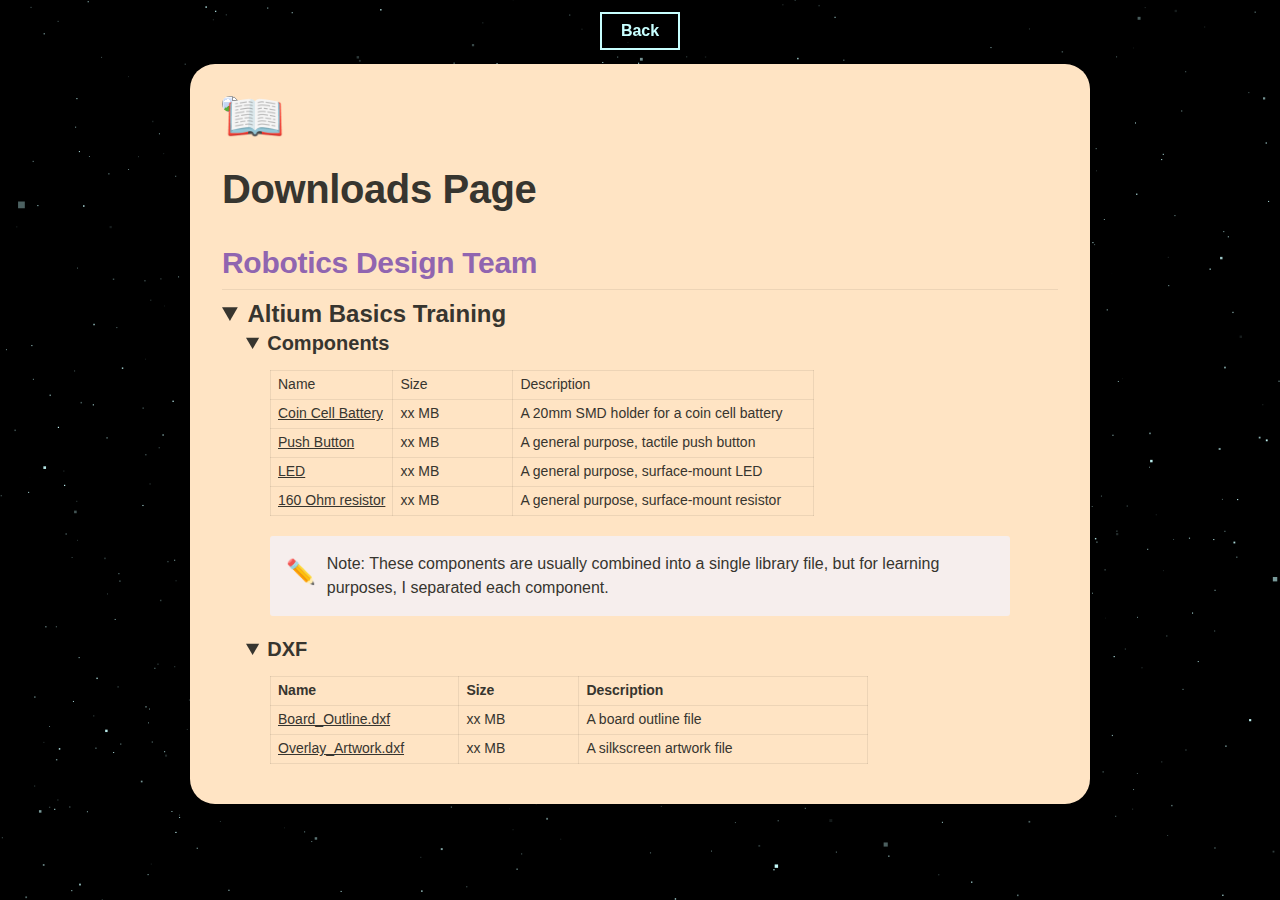
==== commit 4dfe99ac: "fixed bug with repeating page" ====
--- a/downloads/downloads.html
+++ b/downloads/downloads.html
@@ -126,14 +126,6 @@
         <div class="buffer"></div>
 
         <!-- links to scripts -->
-        <canvas id="space"></canvas>
-        <div class="buffer">
-            <a href="../index.html" id="back">Back</a>
-        </div>
-        <div class="page_edge rounded_corners"><article id="04a31c9d-0685-4f05-8434-54cc4a04a4c9" class="page sans"><header><img class="page-cover-image" src="https://images.unsplash.com/photo-1529148482759-b35b25c5f217?ixlib=rb-4.0.3&amp;q=85&amp;fm=jpg&amp;crop=entropy&amp;cs=srgb" style="object-position:center 50%"/><div class="page-header-icon page-header-icon-with-cover"><span class="icon">📖</span></div><h1 class="page-title">Downloads Page</h1><p class="page-description"></p></header><div class="page-body"><h1 id="53b4bc3c-04e0-4b69-af30-7ee8d9c8142c" class=""><mark class="highlight-purple">Robotics Design Team</mark></h1><hr id="ae768292-6f7d-422b-b762-d06e7f08c580"/><details open=""><summary style="font-weight:600;font-size:1.5em;line-height:1.3">Altium Basics Training</summary><div class="indented"><details open=""><summary style="font-weight:600;font-size:1.25em;line-height:1.3">Components</summary><div class="indented"><table id="dfc8b009-bac2-46a3-8c72-7b3d7e6bacae" class="simple-table"><tbody><tr id="a31198cf-0e53-4b02-b6ca-f2e5b86b1512"><td id="ohDq" class="">Name</td><td id="gjpw" class="">Size</td><td id="r&gt;KM" class="" style="width:301px">Description</td></tr><tr id="4261d96a-3cee-41ba-9108-1c0d47f2153a"><td id="ohDq" class="">Coin Cell Battery Holder</td><td id="gjpw" class="">xx MB</td><td id="r&gt;KM" class="" style="width:301px">A 20mm SMD holder for a coin cell battery</td></tr><tr id="2b172be9-d0d0-4655-9fb9-f719c284cf4c"><td id="ohDq" class="">Push Button</td><td id="gjpw" class="">xx MB</td><td id="r&gt;KM" class="" style="width:301px">A general purpose, tactile push button</td></tr><tr id="3ccaa785-5f2d-4acf-977a-731721b1e5ef"><td id="ohDq" class="">LED</td><td id="gjpw" class="">xx MB</td><td id="r&gt;KM" class="" style="width:301px">A general purpose, surface-mount LED</td></tr><tr id="6e6298b2-376c-4353-b7ba-007ec4c39423"><td id="ohDq" class="">XX Ohm Resistor</td><td id="gjpw" class="">xx MB</td><td id="r&gt;KM" class="" style="width:301px">A general purpose, surface-mount resistor</td></tr></tbody></table><figure class="block-color-purple_background callout rounded_corners" style="white-space:pre-wrap;display:flex" id="3d6e9c58-b290-430a-9fcb-720e87eee1e2"><div style="font-size:1.5em"><span class="icon">✏️</span></div><div style="width:100%">Note:
-        These components are usually combined into a single library file, but for learning purposes, I separated each component.</div></figure></div></details><details open=""><summary style="font-weight:600;font-size:1.25em;line-height:1.3">DXF</summary><div class="indented"><table id="bee27e2f-1418-4ecd-81d3-631960e2b06b" class="simple-table"><tbody><tr id="d09b29ef-1c8b-41f0-8375-524ce3b7e569"><td id="zEpa" class="" style="width:188.390625px"><strong>Name</strong></td><td id="{h]&lt;" class=""><strong>Size</strong></td><td id="he]`" class="" style="width:289px"><strong>Description</strong></td></tr><tr id="4b7c47fb-3a40-4e9c-816c-1528dcfbc882"><td id="zEpa" class="" style="width:188.390625px">Board_Outline.dxf</td><td id="{h]&lt;" class="">xx MB</td><td id="he]`" class="" style="width:289px">A board outline file</td></tr><tr id="9063dd28-f4a5-4677-b895-b9205396430a"><td id="zEpa" class="" style="width:188.390625px">Overlay_Artwork.dxf</td><td id="{h]&lt;" class="">xx MB</td><td id="he]`" class="" style="width:289px">A silkscreen artwork file</td></tr></tbody></table></div></details><p id="ad2e9090-53dc-419b-ae71-8983586ef24e" class=""></p></div></details></div></article>
-        </div>
-        <div class="buffer"></div>
         <script src="space.js"></script>
     </body>
 </html>
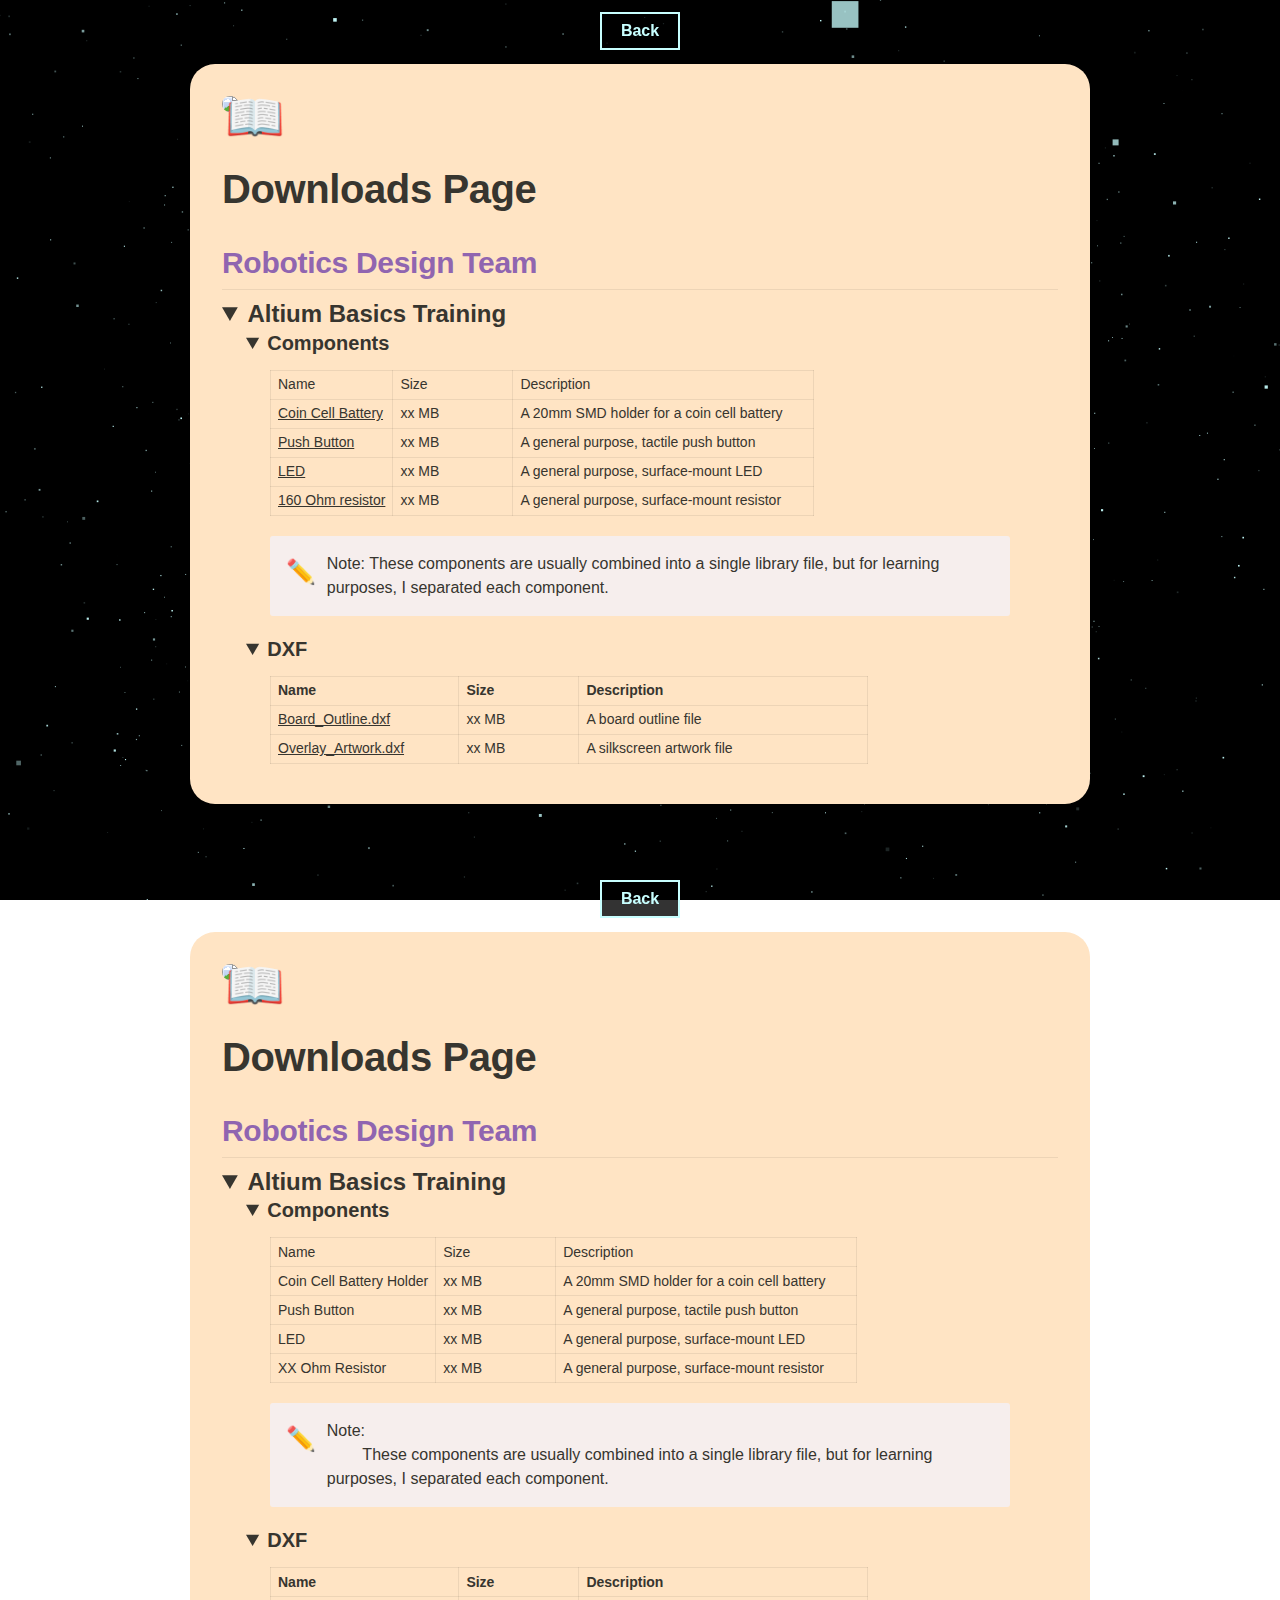
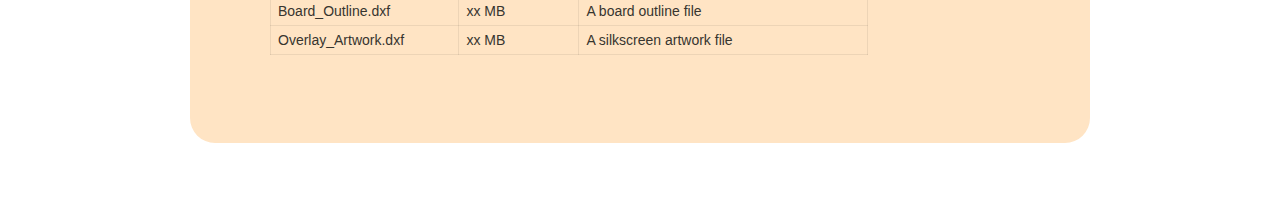
==== commit b3cca3d9: "fixed download feature" ====
--- a/downloads/downloads.html
+++ b/downloads/downloads.html
@@ -56,22 +56,22 @@
                                                 <td id="r&gt;KM" class="" style="width:301px">Description</td>
                                             </tr>
                                             <tr id="4261d96a-3cee-41ba-9108-1c0d47f2153a">
-                                                <td id="ohDq" class=""><a href="assets/components/Coin_Cell_Battery_Holder.zip">Coin Cell Battery</a></td>
+                                                <td id="ohDq" class=""><a href="assets/components/Coin_Cell_Battery_Holder.zip" download>Coin Cell Battery</a></td>
                                                 <td id="gjpw" class="">xx MB</td>
                                                 <td id="r&gt;KM" class="" style="width:301px">A 20mm SMD holder for a coin cell battery</td>
                                             </tr>
                                             <tr id="2b172be9-d0d0-4655-9fb9-f719c284cf4c">
-                                                <td id="ohDq" class=""><a href="assets/components/Tactile_Push_Button.zip">Push Button</a></td>
+                                                <td id="ohDq" class=""><a href="assets/components/Tactile_Push_Button.zip" download>Push Button</a></td>
                                                 <td id="gjpw" class="">xx MB</td>
                                                 <td id="r&gt;KM" class="" style="width:301px">A general purpose, tactile push button</td>
                                             </tr>
                                             <tr id="3ccaa785-5f2d-4acf-977a-731721b1e5ef">
-                                                <td id="ohDq" class=""><a href="assets/components/LED.zip">LED</a></td>
+                                                <td id="ohDq" class=""><a href="assets/components/LED.zip" download>LED</a></td>
                                                 <td id="gjpw" class="">xx MB</td>
                                                 <td id="r&gt;KM" class="" style="width:301px">A general purpose, surface-mount LED</td>
                                             </tr>
                                             <tr id="6e6298b2-376c-4353-b7ba-007ec4c39423">
-                                                <td id="ohDq" class=""><a href="assets/components/160_Ohm_Resistor.zip">160 Ohm resistor</a></td>
+                                                <td id="ohDq" class=""><a href="assets/components/160_Ohm_Resistor.zip" download>160 Ohm resistor</a></td>
                                                 <td id="gjpw" class="">xx MB</td>
                                                 <td id="r&gt;KM" class="" style="width:301px">A general purpose, surface-mount resistor</td>
                                             </tr>
@@ -102,12 +102,12 @@
                                                 </td>
                                             </tr>
                                             <tr id="4b7c47fb-3a40-4e9c-816c-1528dcfbc882">
-                                                <td id="zEpa" class="" style="width:188.390625px"><a href="assets/dxf/Board_Outline.DXF">Board_Outline.dxf</a></td>
+                                                <td id="zEpa" class="" style="width:188.390625px"><a href="assets/dxf/Board_Outline.DXF" download>Board_Outline.dxf</a></td>
                                                 <td id="{h]&lt;" class="">xx MB</td>
                                                 <td id="he]`" class="" style="width:289px">A board outline file</td>
                                             </tr>
                                             <tr id="9063dd28-f4a5-4677-b895-b9205396430a">
-                                                <td id="zEpa" class="" style="width:188.390625px"><a href="assets/dxf/Overlay_Artwork.DXF">Overlay_Artwork.dxf</a></td>
+                                                <td id="zEpa" class="" style="width:188.390625px"><a href="assets/dxf/Overlay_Artwork.DXF" download>Overlay_Artwork.dxf</a></td>
                                                 <td id="{h]&lt;" class="">xx MB</td>
                                                 <td id="he]`" class="" style="width:289px">A silkscreen artwork file</td>
                                             </tr>
@@ -126,6 +126,14 @@
         <div class="buffer"></div>
 
         <!-- links to scripts -->
+        <canvas id="space"></canvas>
+        <div class="buffer">
+            <a href="../index.html" id="back">Back</a>
+        </div>
+        <div class="page_edge rounded_corners"><article id="04a31c9d-0685-4f05-8434-54cc4a04a4c9" class="page sans"><header><img class="page-cover-image" src="https://images.unsplash.com/photo-1529148482759-b35b25c5f217?ixlib=rb-4.0.3&amp;q=85&amp;fm=jpg&amp;crop=entropy&amp;cs=srgb" style="object-position:center 50%"/><div class="page-header-icon page-header-icon-with-cover"><span class="icon">📖</span></div><h1 class="page-title">Downloads Page</h1><p class="page-description"></p></header><div class="page-body"><h1 id="53b4bc3c-04e0-4b69-af30-7ee8d9c8142c" class=""><mark class="highlight-purple">Robotics Design Team</mark></h1><hr id="ae768292-6f7d-422b-b762-d06e7f08c580"/><details open=""><summary style="font-weight:600;font-size:1.5em;line-height:1.3">Altium Basics Training</summary><div class="indented"><details open=""><summary style="font-weight:600;font-size:1.25em;line-height:1.3">Components</summary><div class="indented"><table id="dfc8b009-bac2-46a3-8c72-7b3d7e6bacae" class="simple-table"><tbody><tr id="a31198cf-0e53-4b02-b6ca-f2e5b86b1512"><td id="ohDq" class="">Name</td><td id="gjpw" class="">Size</td><td id="r&gt;KM" class="" style="width:301px">Description</td></tr><tr id="4261d96a-3cee-41ba-9108-1c0d47f2153a"><td id="ohDq" class="">Coin Cell Battery Holder</td><td id="gjpw" class="">xx MB</td><td id="r&gt;KM" class="" style="width:301px">A 20mm SMD holder for a coin cell battery</td></tr><tr id="2b172be9-d0d0-4655-9fb9-f719c284cf4c"><td id="ohDq" class="">Push Button</td><td id="gjpw" class="">xx MB</td><td id="r&gt;KM" class="" style="width:301px">A general purpose, tactile push button</td></tr><tr id="3ccaa785-5f2d-4acf-977a-731721b1e5ef"><td id="ohDq" class="">LED</td><td id="gjpw" class="">xx MB</td><td id="r&gt;KM" class="" style="width:301px">A general purpose, surface-mount LED</td></tr><tr id="6e6298b2-376c-4353-b7ba-007ec4c39423"><td id="ohDq" class="">XX Ohm Resistor</td><td id="gjpw" class="">xx MB</td><td id="r&gt;KM" class="" style="width:301px">A general purpose, surface-mount resistor</td></tr></tbody></table><figure class="block-color-purple_background callout rounded_corners" style="white-space:pre-wrap;display:flex" id="3d6e9c58-b290-430a-9fcb-720e87eee1e2"><div style="font-size:1.5em"><span class="icon">✏️</span></div><div style="width:100%">Note:
+        These components are usually combined into a single library file, but for learning purposes, I separated each component.</div></figure></div></details><details open=""><summary style="font-weight:600;font-size:1.25em;line-height:1.3">DXF</summary><div class="indented"><table id="bee27e2f-1418-4ecd-81d3-631960e2b06b" class="simple-table"><tbody><tr id="d09b29ef-1c8b-41f0-8375-524ce3b7e569"><td id="zEpa" class="" style="width:188.390625px"><strong>Name</strong></td><td id="{h]&lt;" class=""><strong>Size</strong></td><td id="he]`" class="" style="width:289px"><strong>Description</strong></td></tr><tr id="4b7c47fb-3a40-4e9c-816c-1528dcfbc882"><td id="zEpa" class="" style="width:188.390625px">Board_Outline.dxf</td><td id="{h]&lt;" class="">xx MB</td><td id="he]`" class="" style="width:289px">A board outline file</td></tr><tr id="9063dd28-f4a5-4677-b895-b9205396430a"><td id="zEpa" class="" style="width:188.390625px">Overlay_Artwork.dxf</td><td id="{h]&lt;" class="">xx MB</td><td id="he]`" class="" style="width:289px">A silkscreen artwork file</td></tr></tbody></table></div></details><p id="ad2e9090-53dc-419b-ae71-8983586ef24e" class=""></p></div></details></div></article>
+        </div>
+        <div class="buffer"></div>
         <script src="space.js"></script>
     </body>
 </html>
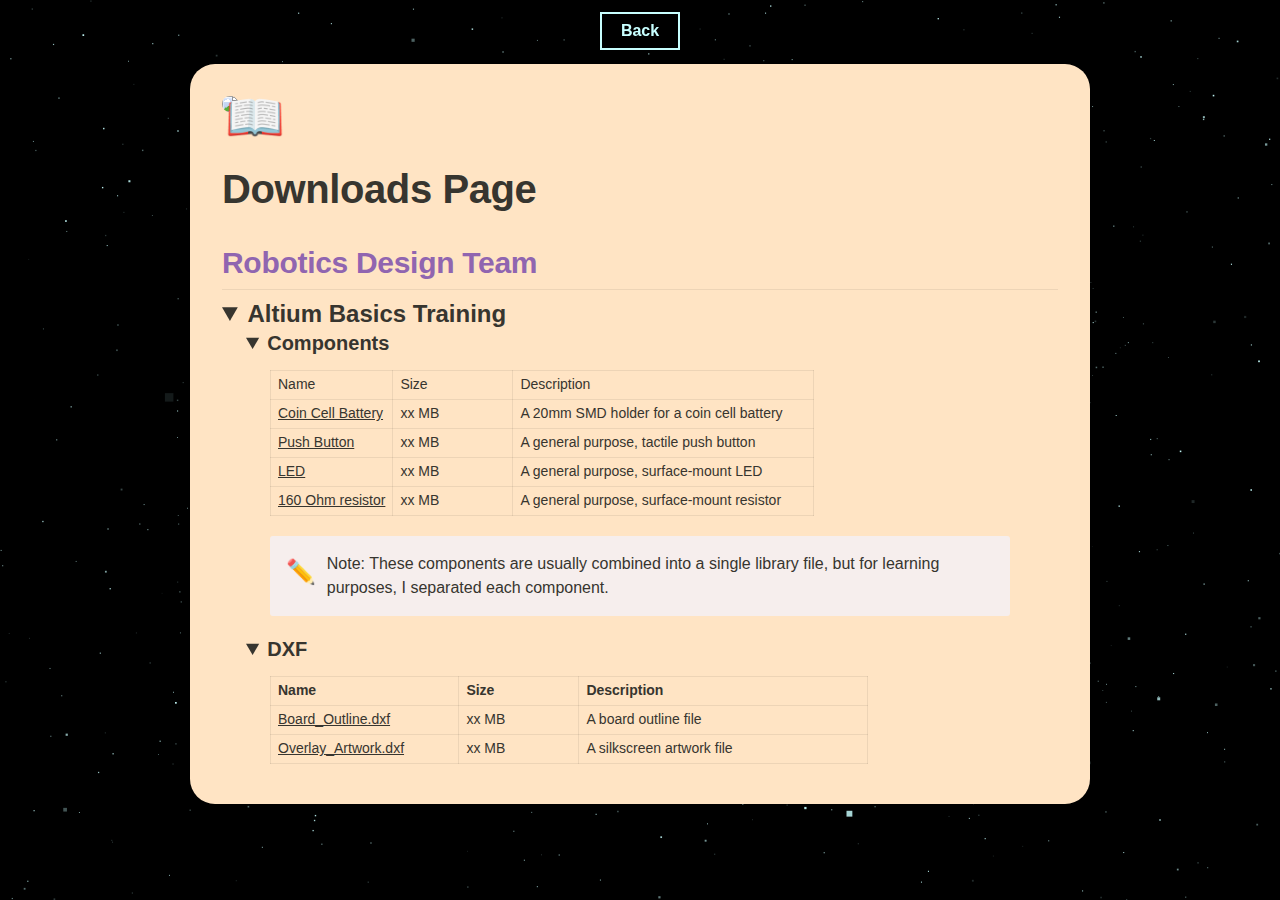
==== commit cdb5919a: "Merge pull request #8 from ag7413/feature_fix" ====
--- a/downloads/downloads.html
+++ b/downloads/downloads.html
@@ -126,14 +126,6 @@
         <div class="buffer"></div>
 
         <!-- links to scripts -->
-        <canvas id="space"></canvas>
-        <div class="buffer">
-            <a href="../index.html" id="back">Back</a>
-        </div>
-        <div class="page_edge rounded_corners"><article id="04a31c9d-0685-4f05-8434-54cc4a04a4c9" class="page sans"><header><img class="page-cover-image" src="https://images.unsplash.com/photo-1529148482759-b35b25c5f217?ixlib=rb-4.0.3&amp;q=85&amp;fm=jpg&amp;crop=entropy&amp;cs=srgb" style="object-position:center 50%"/><div class="page-header-icon page-header-icon-with-cover"><span class="icon">📖</span></div><h1 class="page-title">Downloads Page</h1><p class="page-description"></p></header><div class="page-body"><h1 id="53b4bc3c-04e0-4b69-af30-7ee8d9c8142c" class=""><mark class="highlight-purple">Robotics Design Team</mark></h1><hr id="ae768292-6f7d-422b-b762-d06e7f08c580"/><details open=""><summary style="font-weight:600;font-size:1.5em;line-height:1.3">Altium Basics Training</summary><div class="indented"><details open=""><summary style="font-weight:600;font-size:1.25em;line-height:1.3">Components</summary><div class="indented"><table id="dfc8b009-bac2-46a3-8c72-7b3d7e6bacae" class="simple-table"><tbody><tr id="a31198cf-0e53-4b02-b6ca-f2e5b86b1512"><td id="ohDq" class="">Name</td><td id="gjpw" class="">Size</td><td id="r&gt;KM" class="" style="width:301px">Description</td></tr><tr id="4261d96a-3cee-41ba-9108-1c0d47f2153a"><td id="ohDq" class="">Coin Cell Battery Holder</td><td id="gjpw" class="">xx MB</td><td id="r&gt;KM" class="" style="width:301px">A 20mm SMD holder for a coin cell battery</td></tr><tr id="2b172be9-d0d0-4655-9fb9-f719c284cf4c"><td id="ohDq" class="">Push Button</td><td id="gjpw" class="">xx MB</td><td id="r&gt;KM" class="" style="width:301px">A general purpose, tactile push button</td></tr><tr id="3ccaa785-5f2d-4acf-977a-731721b1e5ef"><td id="ohDq" class="">LED</td><td id="gjpw" class="">xx MB</td><td id="r&gt;KM" class="" style="width:301px">A general purpose, surface-mount LED</td></tr><tr id="6e6298b2-376c-4353-b7ba-007ec4c39423"><td id="ohDq" class="">XX Ohm Resistor</td><td id="gjpw" class="">xx MB</td><td id="r&gt;KM" class="" style="width:301px">A general purpose, surface-mount resistor</td></tr></tbody></table><figure class="block-color-purple_background callout rounded_corners" style="white-space:pre-wrap;display:flex" id="3d6e9c58-b290-430a-9fcb-720e87eee1e2"><div style="font-size:1.5em"><span class="icon">✏️</span></div><div style="width:100%">Note:
-        These components are usually combined into a single library file, but for learning purposes, I separated each component.</div></figure></div></details><details open=""><summary style="font-weight:600;font-size:1.25em;line-height:1.3">DXF</summary><div class="indented"><table id="bee27e2f-1418-4ecd-81d3-631960e2b06b" class="simple-table"><tbody><tr id="d09b29ef-1c8b-41f0-8375-524ce3b7e569"><td id="zEpa" class="" style="width:188.390625px"><strong>Name</strong></td><td id="{h]&lt;" class=""><strong>Size</strong></td><td id="he]`" class="" style="width:289px"><strong>Description</strong></td></tr><tr id="4b7c47fb-3a40-4e9c-816c-1528dcfbc882"><td id="zEpa" class="" style="width:188.390625px">Board_Outline.dxf</td><td id="{h]&lt;" class="">xx MB</td><td id="he]`" class="" style="width:289px">A board outline file</td></tr><tr id="9063dd28-f4a5-4677-b895-b9205396430a"><td id="zEpa" class="" style="width:188.390625px">Overlay_Artwork.dxf</td><td id="{h]&lt;" class="">xx MB</td><td id="he]`" class="" style="width:289px">A silkscreen artwork file</td></tr></tbody></table></div></details><p id="ad2e9090-53dc-419b-ae71-8983586ef24e" class=""></p></div></details></div></article>
-        </div>
-        <div class="buffer"></div>
         <script src="space.js"></script>
     </body>
 </html>
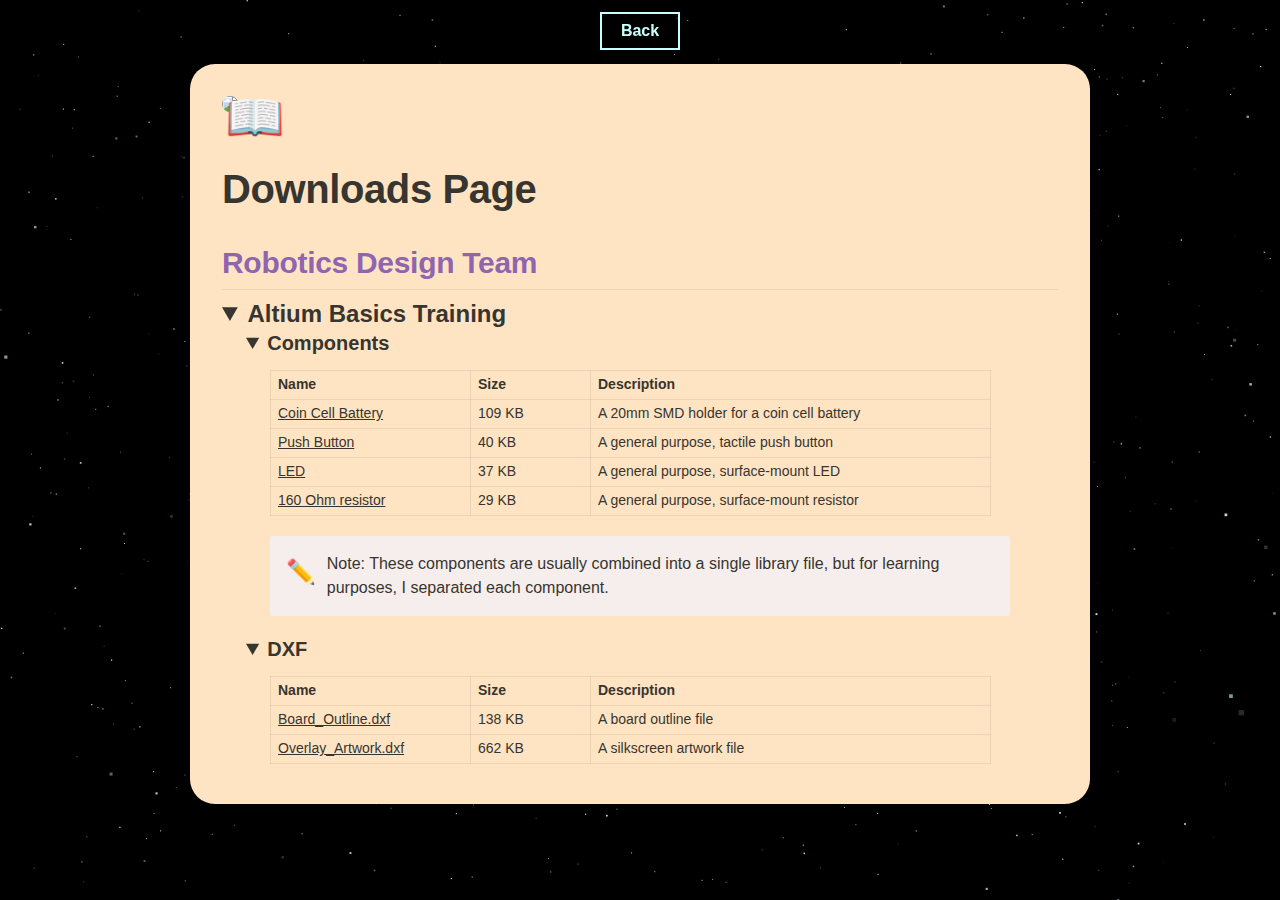
==== commit fce2096b: "fixed table format" ====
--- a/downloads/downloads.html
+++ b/downloads/downloads.html
@@ -51,33 +51,39 @@
                                     <table id="dfc8b009-bac2-46a3-8c72-7b3d7e6bacae" class="simple-table">
                                         <tbody>
                                             <tr id="a31198cf-0e53-4b02-b6ca-f2e5b86b1512">
-                                                <td id="ohDq" class="">Name</td>
-                                                <td id="gjpw" class="">Size</td>
-                                                <td id="r&gt;KM" class="" style="width:301px">Description</td>
+                                                <td id="ohDq" class="" style="width:200px;">
+                                                    <strong>Name</strong>
+                                                </td>
+                                                <td id="gjpw" class="">
+                                                    <strong>Size</strong>
+                                                </td>
+                                                <td id="r&gt;KM" class="" style="width:400px;">
+                                                    <strong>Description</strong>
+                                                </td>
                                             </tr>
                                             <tr id="4261d96a-3cee-41ba-9108-1c0d47f2153a">
                                                 <td id="ohDq" class=""><a href="assets/components/Coin_Cell_Battery_Holder.zip" download>Coin Cell Battery</a></td>
-                                                <td id="gjpw" class="">xx MB</td>
-                                                <td id="r&gt;KM" class="" style="width:301px">A 20mm SMD holder for a coin cell battery</td>
+                                                <td id="gjpw" class="">109 KB</td>
+                                                <td id="r&gt;KM" class="">A 20mm SMD holder for a coin cell battery</td>
                                             </tr>
                                             <tr id="2b172be9-d0d0-4655-9fb9-f719c284cf4c">
                                                 <td id="ohDq" class=""><a href="assets/components/Tactile_Push_Button.zip" download>Push Button</a></td>
-                                                <td id="gjpw" class="">xx MB</td>
-                                                <td id="r&gt;KM" class="" style="width:301px">A general purpose, tactile push button</td>
+                                                <td id="gjpw" class="">40 KB</td>
+                                                <td id="r&gt;KM" class="">A general purpose, tactile push button</td>
                                             </tr>
                                             <tr id="3ccaa785-5f2d-4acf-977a-731721b1e5ef">
                                                 <td id="ohDq" class=""><a href="assets/components/LED.zip" download>LED</a></td>
-                                                <td id="gjpw" class="">xx MB</td>
-                                                <td id="r&gt;KM" class="" style="width:301px">A general purpose, surface-mount LED</td>
+                                                <td id="gjpw" class="">37 KB</td>
+                                                <td id="r&gt;KM" class="">A general purpose, surface-mount LED</td>
                                             </tr>
                                             <tr id="6e6298b2-376c-4353-b7ba-007ec4c39423">
                                                 <td id="ohDq" class=""><a href="assets/components/160_Ohm_Resistor.zip" download>160 Ohm resistor</a></td>
-                                                <td id="gjpw" class="">xx MB</td>
-                                                <td id="r&gt;KM" class="" style="width:301px">A general purpose, surface-mount resistor</td>
+                                                <td id="gjpw" class="">29 KB</td>
+                                                <td id="r&gt;KM" class="">A general purpose, surface-mount resistor</td>
                                             </tr>
                                         </tbody>
                                     </table>
-                                    <figure class="block-color-purple_background callout rounded_corners" style="display:flex" id="3d6e9c58-b290-430a-9fcb-720e87eee1e2">
+                                    <figure class="block-color-purple_background callout rounded_corners" style="display:flex;" id="3d6e9c58-b290-430a-9fcb-720e87eee1e2">
                                         <div style="font-size:1.5em">
                                             <span class="icon">✏️</span>
                                         </div>
@@ -91,24 +97,24 @@
                                     <table id="bee27e2f-1418-4ecd-81d3-631960e2b06b" class="simple-table">
                                         <tbody>
                                             <tr id="d09b29ef-1c8b-41f0-8375-524ce3b7e569">
-                                                <td id="zEpa" class="" style="width:188.390625px">
+                                                <td id="zEpa" class="" style="width:200px;">
                                                     <strong>Name</strong>
                                                 </td>
                                                 <td id="{h]&lt;" class="">
                                                     <strong>Size</strong>
                                                 </td>
-                                                <td id="he]`" class="" style="width:289px">
+                                                <td id="he]`" class="" style="width:400px;">
                                                     <strong>Description</strong>
                                                 </td>
                                             </tr>
                                             <tr id="4b7c47fb-3a40-4e9c-816c-1528dcfbc882">
                                                 <td id="zEpa" class="" style="width:188.390625px"><a href="assets/dxf/Board_Outline.DXF" download>Board_Outline.dxf</a></td>
-                                                <td id="{h]&lt;" class="">xx MB</td>
+                                                <td id="{h]&lt;" class="">138 KB</td>
                                                 <td id="he]`" class="" style="width:289px">A board outline file</td>
                                             </tr>
                                             <tr id="9063dd28-f4a5-4677-b895-b9205396430a">
                                                 <td id="zEpa" class="" style="width:188.390625px"><a href="assets/dxf/Overlay_Artwork.DXF" download>Overlay_Artwork.dxf</a></td>
-                                                <td id="{h]&lt;" class="">xx MB</td>
+                                                <td id="{h]&lt;" class="">662 KB</td>
                                                 <td id="he]`" class="" style="width:289px">A silkscreen artwork file</td>
                                             </tr>
                                         </tbody>
